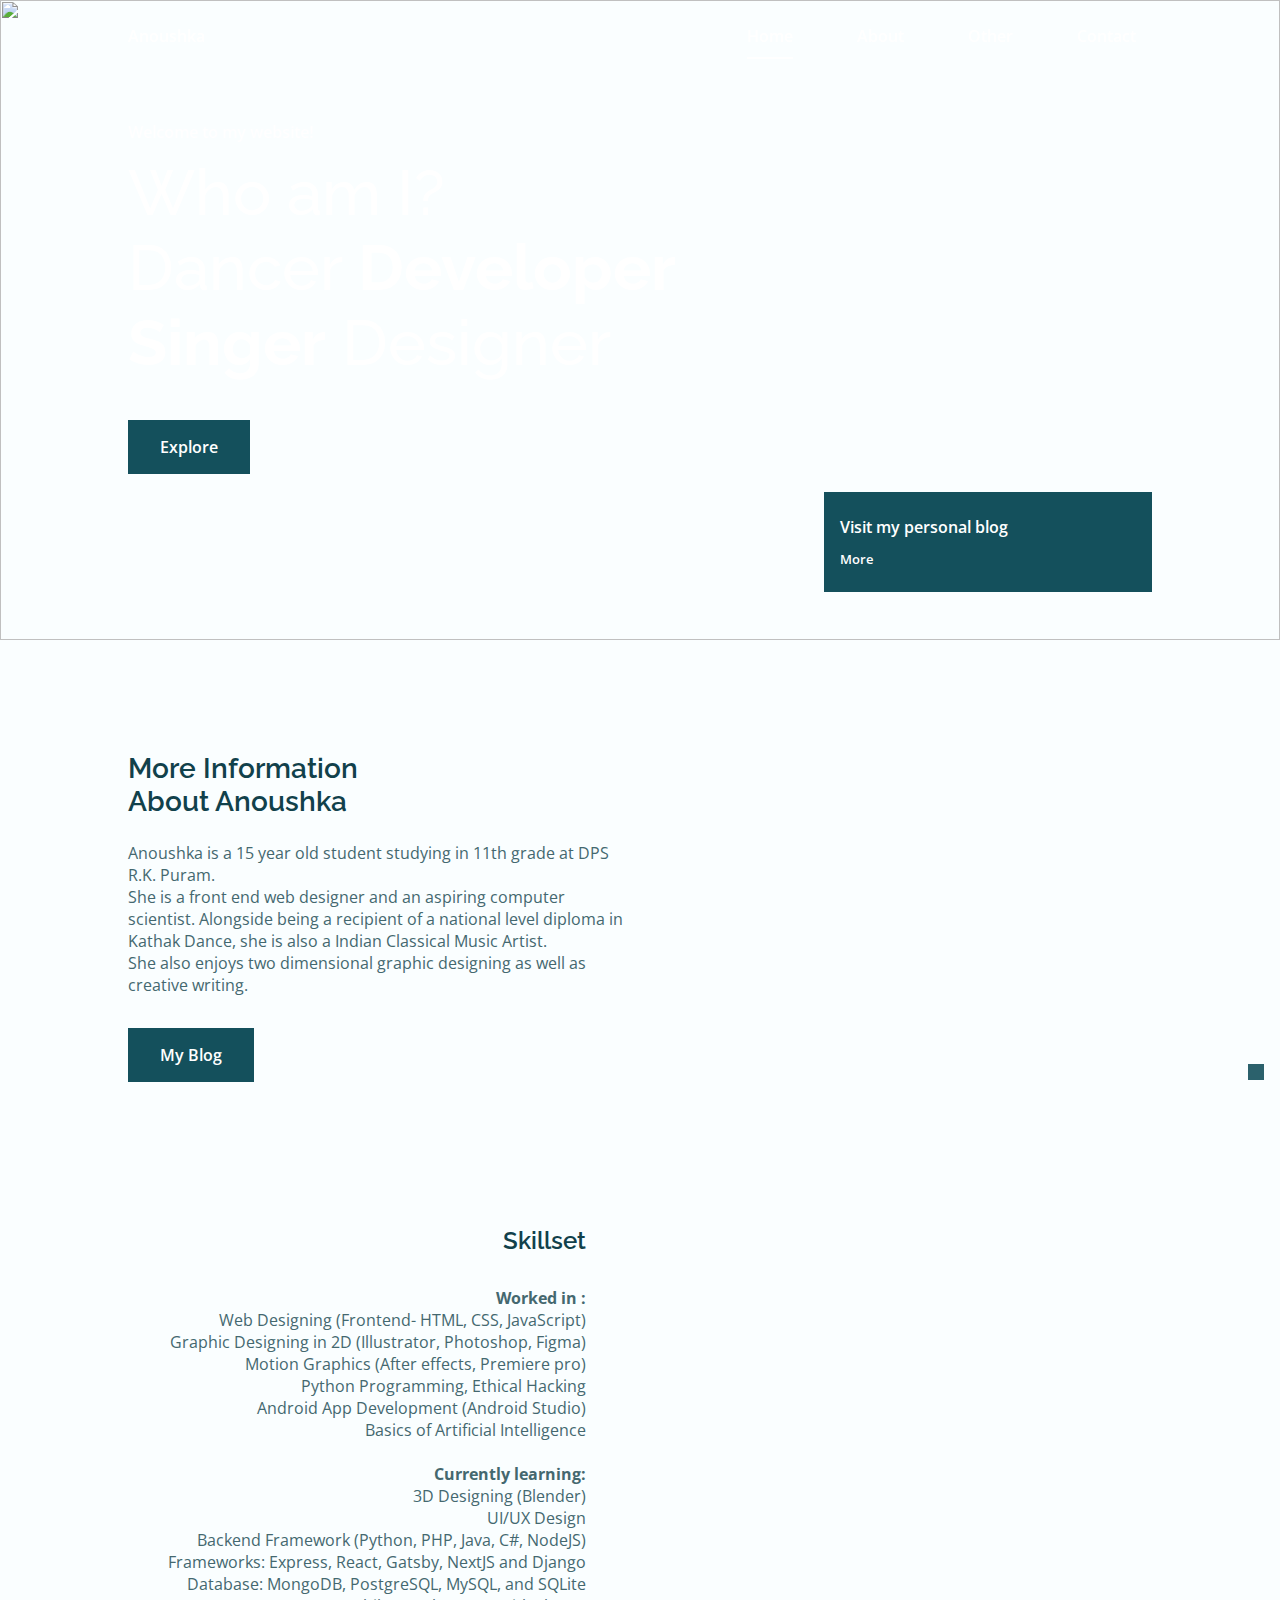
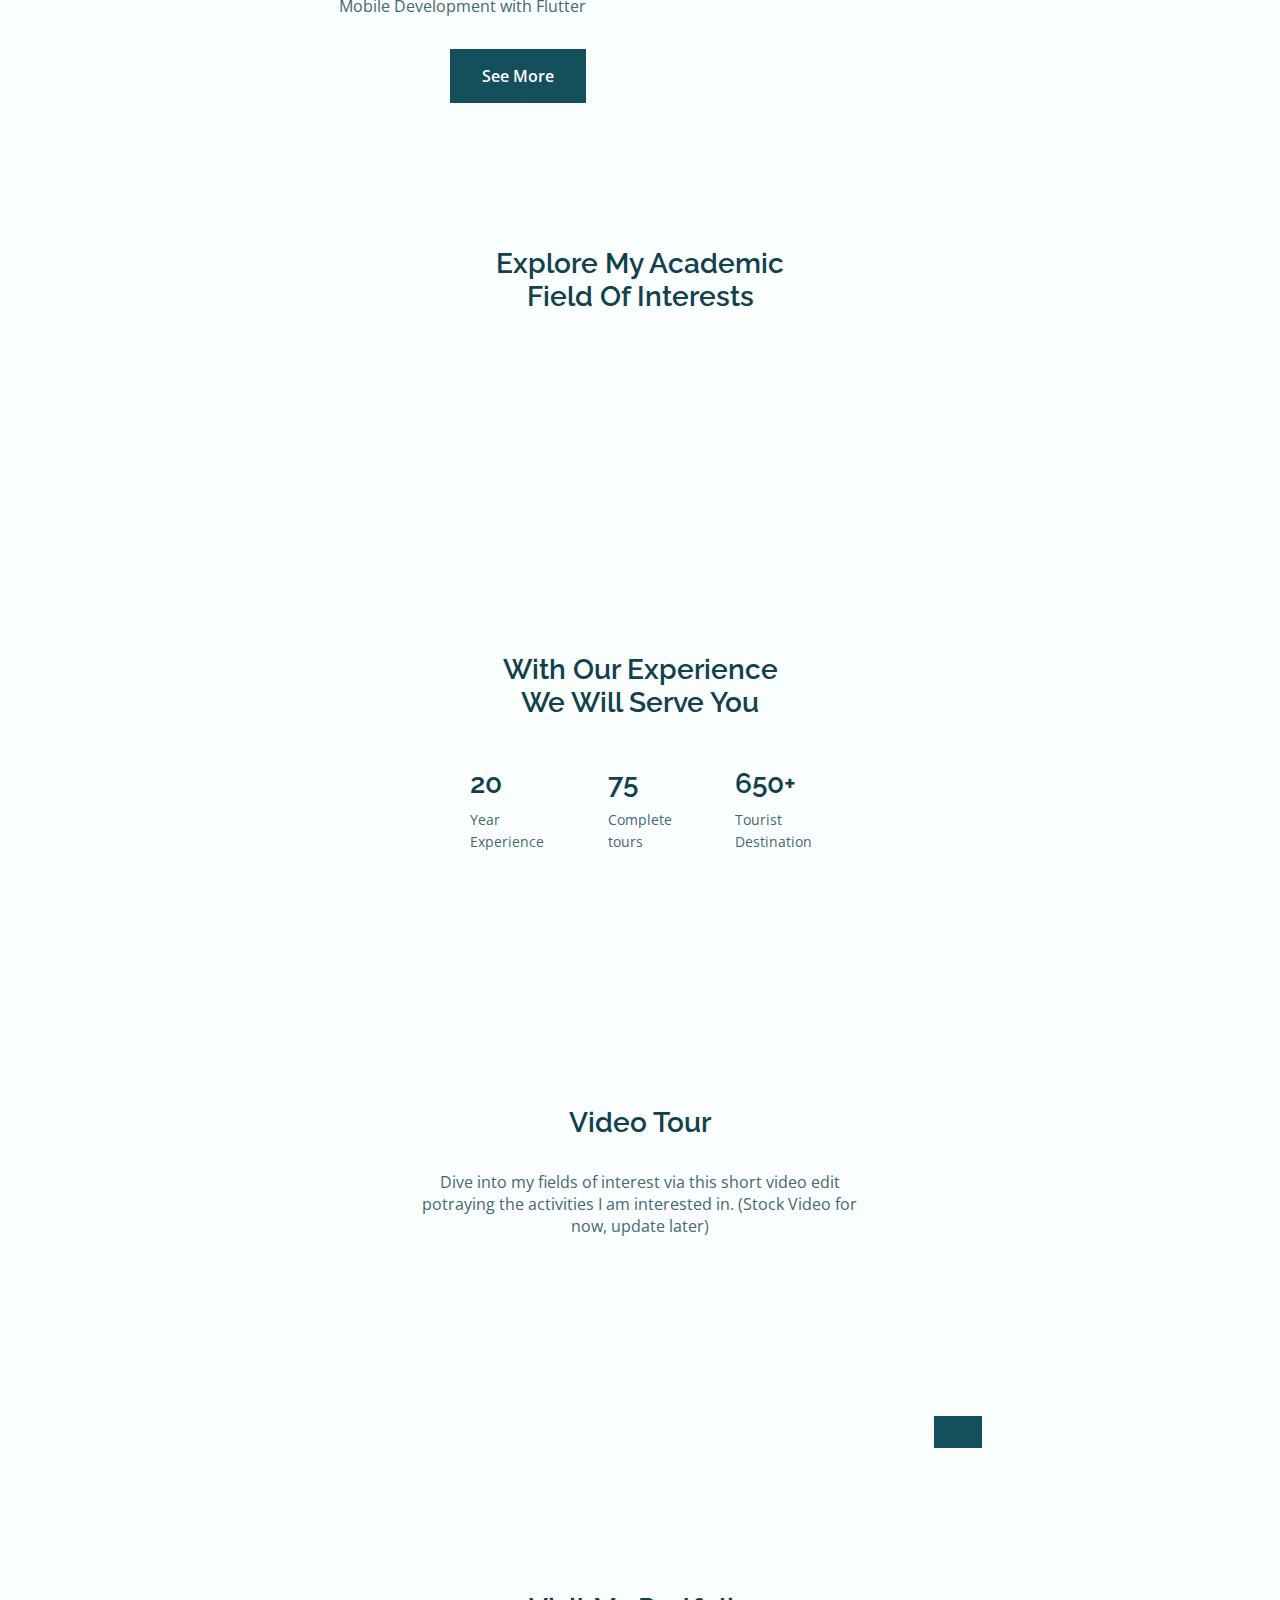
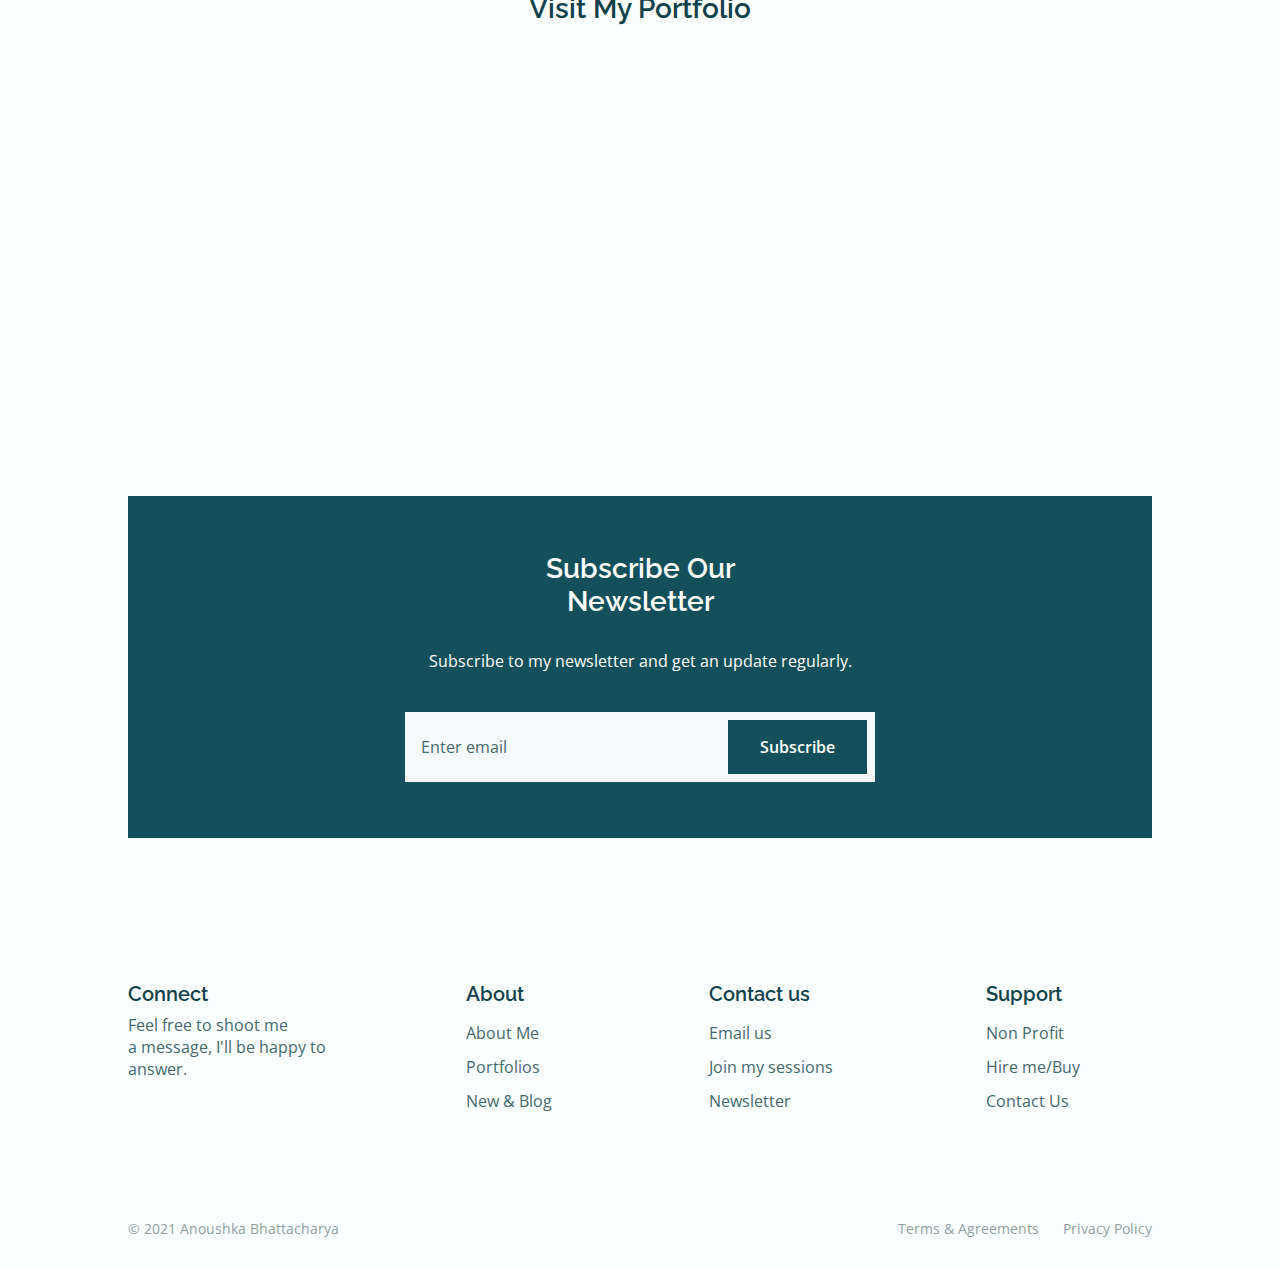
==== index.html @ b7c6ec85 "Update index.html" ====
<!DOCTYPE html>
    <html lang="en">
    <head>
        <meta charset="UTF-8">
        <meta name="viewport" content="width=device-width, initial-scale=1.0">
        <meta name="description" content="Anoushka Bhattacharya is a 15 year old student and an aspiring computer engineer.
                                          She is also a front-end web designer and a learning full stack developer.">
        <link rel="shortcut icon" href="assets/img/favicon.png" type="image/png">

        <!--=============== REMIXICONS ===============-->
        <link href="https://cdn.jsdelivr.net/npm/remixicon@2.5.0/fonts/remixicon.css" rel="stylesheet">
        
        <!--=============== SWIPER CSS ===============-->
        <link rel="stylesheet" href="assets/css/swiper-bundle.min.css">

        <!--=============== CSS ===============-->
        <link rel="stylesheet" href="assets/css/styles.css">

        <title>Anoushka Bhattacharya</title>
    </head>
    <body>
        <header class="header" id="header">
            <nav class="nav container">
                <a href="#" class="nav__logo">Anoushka</a>

                <div class="nav__menu" id="nav-menu">
                    <ul class="nav__list">
                        <li class="nav__item">
                            <a href="#home" class="nav__link active-link">Home</a>
                        </li>
                        <li class="nav__item">
                            <a href="#about" class="nav__link">About</a>
                        </li>
                        <li class="nav__item">
                            <a href="#discover" class="nav__link">Other</a>
                        </li>
                        <li class="nav__item">
                            <a href="#place" class="nav__link">Contact</a>
                        </li>
                    </ul>

                    <div class="nav__dark">
                        <!-- Theme change button -->
                        <span class="change-theme-name">Dark mode</span>
                        <i class="ri-moon-line change-theme" id="theme-button"></i>
                    </div>

                    <i class="ri-close-line nav__close" id="nav-close"></i>
                </div>

                <div class="nav__toggle" id="nav-toggle">
                    <i class="ri-function-line"></i>
                </div>
            </nav>
        </header>

        <main class="main">
            <!--==================== HOME ====================-->
            <section class="home" id="home">
                <img src="assets/img/home1.jpg" alt="" class="home__img">

                <div class="home__container container grid">
                    <div class="home__data">
                        <span class="home__data-subtitle">Welcome to my website!</span>
                        <h1 class="home__data-title">Who am I?<br> Dancer <b>Developer<br> Singer</b> Designer</h1>
                        <a href="#" class="button">Explore</a>

                    </div>

                    <div class="home__social">
                        <a href="https://lu.ma/anoushka" target="_blank" class="home__social-link">
                            <i class="ri-article-line"></i>
                        </a>
                        <a href="https://www.instagram.com/anouushhkaa/" target="_blank" class="home__social-link">
                            <i class="ri-instagram-line"></i>
                        </a>
                        <a href="https://twitter.com/anoushka_bh/" target="_blank" class="home__social-link">
                            <i class="ri-twitter-line"></i>
                        </a>
                         <a href="https://lu.ma/anoushkabh" target="_blank" class="home__social-link">
                            <i class="ri-hand-coin-line"></i>
                        </a>
                    </div>

                    <div class="home__info">
                        <div>
                            <span class="home__info-title">Visit my personal blog</span>
                            <a href="" class="button button--flex button--link home__info-button">
                                More <i class="ri-arrow-right-line"></i>
                            </a>
                        </div>

                        <div class="home__info-overlay">
                            <img src="assets/img/home2.jpg" alt="" class="home__info-img">
                        </div>
                    </div>
                </div>
            </section>

            <!--==================== ABOUT ====================-->
            <section class="about section" id="about">
                <div class="about__container container grid">
                    <div class="about__data">
                            <h2 class="section__title about__title">More Information <br> About Anoushka </h2>
                        <p class="about__description">Anoushka is a 15 year old student studying in 11th grade at DPS R.K. Puram. <br>
                          She is a front end web designer and an aspiring computer scientist. Alongside being a recipient of a national level
                            diploma in Kathak Dance, she is also a Indian Classical Music Artist. <br>
                            She also enjoys two dimensional graphic designing 
                            as well as creative writing.
                        </p>
                        <a href="#" class="button">My Blog</a>
                    </div>

                    <div class="about__img">
                        <div class="about__img-overlay">
                            <img src="assets/img/about1.jpg" alt="" class="about__img-one">
                        </div>

                        <div class="about__img-overlay">
                            <img src="assets/img/about2.jpg" alt="" class="about__img-two">
                        </div>
                    </div>
                </div>
            </section>
            
                                         <!-- SKILLSET -->
                   <section class="about2 section" id="about2">
                <div class="about2__container container grid">
                     <div class="about2__img">
                        <div class="about2__img-overlay">
                            <img src="assets/img/about1.jpg" alt="" class="about__img-one">
                        </div>

                        <div class="about2__img-overlay">
                            <img src="assets/img/about2.jpg" alt="" class="about__img-two">
                        </div>
                    </div>
                    <div class="about2__data">
                            <h2 class=" about2__title" text-align="right">Skillset</h2>
                        <p class="about2__description"><b> Worked in : <br> </b>
                            Web Designing (Frontend- HTML, CSS, JavaScript) <br>
                            Graphic Designing in 2D (Illustrator, Photoshop, Figma)<br>
                            Motion Graphics (After effects, Premiere pro)<br>
                            Python Programming, Ethical Hacking <br> 
                            Android App Development (Android Studio) <br>
                            Basics of Artificial Intelligence<br><br>
                            
                            <b> Currently learning: <br> </b>
                            3D Designing (Blender) <br>
                            UI/UX Design <br>
                            Backend Framework (Python, PHP, Java, C#, NodeJS) <br>
                            Frameworks: Express, React, Gatsby, NextJS and Django <br>
                            Database: MongoDB, PostgreSQL, MySQL, and SQLite <br>
                            Mobile Development with Flutter
                        </p>
                        <a href="https://lu.ma/anoushka" class="button">See More</a>
                    </div>
                 
                </div> 
            </section>
            
            <!--==================== DISCOVER ====================-->
            <section class="discover section" id="discover">
                <h2 class="section__title">Explore my academic <br> field of interests</h2>
                
                <div class="discover__container container swiper-container">
                    <div class="swiper-wrapper">
                        <!--==================== DISCOVER 1 ====================-->
                        <div class="discover__card swiper-slide">
                            <img src="assets/img/discover1.jpg" alt="" class="discover__img">
                            <div class="discover__data">
                                <h2 class="discover__title">Mathematics</h2>
                                <span class="discover__description"></span>
                            </div>
                        </div>

                        <!--==================== DISCOVER 2 ====================-->
                        <div class="discover__card swiper-slide">
                            <img src="assets/img/discover2.jpg" alt="" class="discover__img">
                            <div class="discover__data">
                                <h2 class="discover__title">Physics</h2>
                                <span class="discover__description"></span>
                            </div>
                        </div>

                        <!--==================== DISCOVER 3 ====================-->
                        <div class="discover__card swiper-slide">
                            <img src="assets/img/discover3.jpg" alt="" class="discover__img">
                            <div class="discover__data">
                                <h2 class="discover__title">Chemistry</h2>
                                <span class="discover__description"></span>
                            </div>
                        </div>

                        <!--==================== DISCOVER 4 ====================-->
                        <div class="discover__card swiper-slide">
                            <img src="assets/img/discover4.jpg" alt="" class="discover__img">
                            <div class="discover__data">
                                <h2 class="discover__title">Artificial Intelligence</h2>
                                <span class="discover__description"></span>
                            </div>
                        </div>
                   <!--==================== DISCOVER 5 ====================-->
                        <div class="discover__card swiper-slide">
                            <img src="assets/img/discover4.jpg" alt="" class="discover__img">
                            <div class="discover__data">
                                <h2 class="discover__title">Engineering</h2>
                                <span class="discover__description"></span>
                            </div>
                </div>
                <!--==================== DISCOVER 6 ====================-->
                        <div class="discover__card swiper-slide">
                            <img src="assets/img/discover4.jpg" alt="" class="discover__img">
                            <div class="discover__data">
                                <h2 class="discover__title">Full Stack Development</h2>
                                <span class="discover__description"></span>
                            </div>
                        </div>
                    </div>
                </div>
            </section>

            <!--==================== EXPERIENCE ====================-->
            <section class="experience section">
                <h2 class="section__title">With Our Experience <br> We Will Serve You</h2>

                <div class="experience__container container grid">
                    <div class="experience__content grid">
                        <div class="experience__data">
                            <h2 class="experience__number">20</h2>
                            <span class="experience__description">Year <br> Experience</span>
                        </div>

                        <div class="experience__data">
                            <h2 class="experience__number">75</h2>
                            <span class="experience__description">Complete <br> tours</span>
                        </div>

                        <div class="experience__data">
                            <h2 class="experience__number">650+</h2>
                            <span class="experience__description">Tourist <br> Destination</span>
                        </div>
                    </div>

                    <div class="experience__img grid">
                        <div class="experience__overlay">
                            <img src="assets/img/experience1.jpg" alt="" class="experience__img-one">
                        </div>
                        
                        <div class="experience__overlay">
                            <img src="assets/img/experience2.jpg" alt="" class="experience__img-two">
                        </div>
                    </div>
                </div>
            </section>

            <!--==================== VIDEO ====================-->
            <section class="video section">
                <h2 class="section__title">Video Tour</h2>

                <div class="video__container container">
                    <p class="video__description">Dive into my fields of interest via this short video edit potraying the activities I am 
                        interested in. (Stock Video for now, update later)
                    </p>

                    <div class="video__content">
                        <video id="video-file">
                            <source src="assets/video/coding-video.mp4" type="video/mp4">
                        </video>

                        <button class="button button--flex video__button" id="video-button">
                            <i class="ri-play-line video__button-icon" id="video-icon"></i>
                        </button>
                    </div>
                </div>
            </section>

            <!--==================== PLACES ====================-->
            <section class="place section" id="place">
                <h2 class="section__title">Visit my Portfolio</h2>

                <div class="place__container container grid">
                    <!--==================== PLACES CARD 1 ====================-->
                    <div class="place__card">
                        <img src="assets/img/place1.jpg" alt="" class="place__img">
                        
                        <div class="place__content">
                            <span class="place__rating">
                                <i class="ri-star-line place__rating-icon"></i>
                                <span class="place__rating-number">n/a</span>
                            </span>

                            <div class="place__data">
                                <h3 class="place__title">Web Design</h3>
                                <span class="place__subtitle">Full Stack</span>
                                <span class="place__price">Portfolio</span>
                            </div>
                        </div>

                        <button class="button button--flex place__button">
                            <i class="ri-arrow-right-line"></i>
                        </button>
                    </div>

                    <!--==================== PLACES CARD 2 ====================-->
                    <div class="place__card">
                        <img src="assets/img/place2.jpg" alt="" class="place__img">
                        
                        <div class="place__content">
                            <span class="place__rating">
                                <i class="ri-star-line place__rating-icon"></i>
                                <span class="place__rating-number">n/a</span>
                            </span>

                            <div class="place__data">
                                <h3 class="place__title">Graphic Design</h3>
                                <span class="place__subtitle">2 Dimension</span>
                                <span class="place__price">Portfolio</span>
                            </div>
                        </div>

                        <button class="button button--flex place__button">
                            <i class="ri-arrow-right-line"></i>
                        </button>
                    </div>

                    <!--==================== PLACES CARD 3 ====================-->
                    <div class="place__card">
                        <img src="assets/img/place3.jpg" alt="" class="place__img">
                        
                        <div class="place__content">
                            <span class="place__rating">
                                <i class="ri-star-line place__rating-icon"></i>
                                <span class="place__rating-number">n/a</span>
                            </span>

                            <div class="place__data">
                                <h3 class="place__title">3D Design</h3>
                                <span class="place__subtitle">Using Blender</span>
                                <span class="place__price">Portfolio</span>
                            </div>
                        </div>

                        <button class="button button--flex place__button">
                            <i class="ri-arrow-right-line"></i>
                        </button>
                    </div>

<!--                     ==================== PLACES CARD 5 ====================
                         <div class="place__card">
                       <img src="assets/img/place4.jpg" alt="" class="place__img">
                        
                        <div class="place__content">
                            <span class="place__rating">
                                <i class="ri-star-line place__rating-icon"></i>
                                <span class="place__rating-number">4,8</span>
                            </span>

                            <div class="place__data">
                                <h3 class="place__title">Whitehaven</h3>
                                <span class="place__subtitle">Australia</span>
                                <span class="place__price">$2499</span>
                            </div>
                        </div>

                        <button class="button button--flex place__button">
                            <i class="ri-arrow-right-line"></i>
                        </button>
                    </div>
 
                    <!--==================== PLACES CARD 5 ====================
                      <div class="place__card">
                        <img src="assets/img/place5.jpg" alt="" class="place__img">
                        
                        <div class="place__content">
                            <span class="place__rating">
                                <i class="ri-star-line place__rating-icon"></i>
                                <span class="place__rating-number">4,8</span>
                            </span>

                            <div class="place__data">
                                <h3 class="place__title">Hvar</h3>
                                <span class="place__subtitle">Croacia</span>
                                <span class="place__price">$1999</span>
                            </div>
                        </div>

                        <button class="button button--flex place__button">
                            <i class="ri-arrow-right-line"></i>
                        </button>
                    </div> -->
                </div>
            </section> 

            <!--==================== SUBSCRIBE ====================-->
            <section class="subscribe section" id="subscribe">
                <div class="subscribe__bg">
                    <div class="subscribe__container container">
                        <h2 class="section__title subscribe__title">Subscribe Our <br> Newsletter</h2>
                        <p class="subscribe__description">Subscribe to my newsletter and get an 
                            update regularly.
                        </p>
    
                        <form action="" class="subscribe__form">
                            <input type="text" placeholder="Enter email" class="subscribe__input">
    
                            <button class="button">
                                Subscribe
                            </button>
                        </form>
                    </div>
                </div>
            </section>
            
            <!--==================== SPONSORS 
            <section class="sponsor section">
                <div class="sponsor__container container grid">
                    <div class="sponsor__content">
                        <img src="assets/img/spotify-icon.png" alt="" class="sponsor__img">
                    </div>
                    <div class="sponsor__content">
                        <img src="assets/img/sponsors2.png" alt="" class="sponsor__img">
                    </div>
                    <div class="sponsor__content">
                        <img src="assets/img/sponsors3.png" alt="" class="sponsor__img">
                    </div>
                    <div class="sponsor__content">
                        <img src="assets/img/sponsors4.png" alt="" class="sponsor__img">
                    </div>
                    <div class="sponsor__content">
                        <img src="assets/img/sponsors5.png" alt="" class="sponsor__img">
                    </div>
                </div>
            </section>
        </main> ====================-->

        <!--==================== FOOTER ====================-->
        <footer class="footer section">
            <div class="footer__container container grid">
                <div class="footer__content grid">
                    <div class="footer__data">
                        <h3 class="footer__title">Connect</h3>
                        <p class="footer__description">Feel free to shoot me <br> a message, 
                            I'll be happy to answer.
                        </p>
                        <div>
                            <a href="https://lu.ma/anoushka" target="_blank" class="footer__social">
                                <i class="ri-link-m"></i>
                            </a>
                            <a href="https://twitter.com/anoushka_bh" target="_blank" class="footer__social">
                                <i class="ri-twitter-line"></i>
                            </a>
                            <a href="https://www.instagram.com/anouushhkaa/" target="_blank" class="footer__social">
                                <i class="ri-instagram-line"></i>
                            </a>
                            <a href="https://www.youtube.com/" target="_blank" class="footer__social">
                                <i class="ri-youtube-line"></i>
                            </a>
                            <a href="https://lu.ma/anoushkabh" target="_blank" class="footer__social">
                             <i class="ri-hand-coin-line"></i>
                            </a>
                        </div>
                    </div>
    
                    <div class="footer__data">
                        <h3 class="footer__subtitle">About</h3>
                        <ul>
                            <li class="footer__item">
                                <a href="#about" class="footer__link">About Me</a>
                            </li>
                            <li class="footer__item">
                                <a href="#place" class="footer__link">Portfolios</a>
                            </li>
                            <li class="footer__item">
                                <a href="#" class="footer__link">New & Blog</a>
                            </li>
                        </ul>
                    </div>
    
                    <div class="footer__data">
                        <h3 class="footer__subtitle">Contact us</h3>
                        <ul>
                            <li class="footer__item">
                                <a href="mailto:anoushka.bhattacharyaaa@gmail.com" class="footer__link">Email us</a>
                            </li>
                            <li class="footer__item">
                                <a href="https://lu.ma/anoushka" class="footer__link">Join my sessions</a>
                            </li>
                            <li class="footer__item">
                                <a href="#subscribe" class="footer__link">Newsletter</a>
                            </li>
                        </ul>
                    </div>
    
                    <div class="footer__data">
                        <h3 class="footer__subtitle">Support</h3>
                        <ul>
                            <li class="footer__item">
                                <a href="" class="footer__link">Non Profit</a>
                            </li>
                            <li class="footer__item">
                                <a href="https://lu.ma/anoushkabh" class="footer__link">Hire me/Buy</a>
                            </li>
                            <li class="footer__item">
                                <a href="" class="footer__link">Contact Us</a>
                            </li>
                        </ul>
                    </div>
                </div>

                <div class="footer__rights">
                    <p class="footer__copy">&#169; 2021 Anoushka Bhattacharya</p>
                    <div class="footer__terms">
                        <a href="#" class="footer__terms-link">Terms & Agreements</a>
                        <a href="#" class="footer__terms-link">Privacy Policy</a>
                    </div>
                </div>
            </div>
        </footer>

         <!--========== SCROLL UP ==========-->
        <a href="#" class="scrollup" id="scroll-up">
            <i class="ri-arrow-up-line scrollup__icon"></i>
        </a>

        <!--=============== SCROLL REVEAL===============-->
        <script src="assets/js/scrollreveal.min.js"></script>
        
        <!--=============== SWIPER JS ===============-->
        <script src="assets/js/swiper-bundle.min.js"></script>

        <!--=============== MAIN JS ===============-->
        <script src="assets/js/main.js"></script>
    </body>
</html>
---- assets/css/styles.css ----
/*=============== GOOGLE FONTS ===============*/
@import url("https://fonts.googleapis.com/css2?family=Open+Sans:wght@400;600&family=Raleway:wght@500;600;700&display=swap");

/*=============== VARIABLES CSS ===============*/
:root {
  --header-height: 3rem;

  /*========== Colors ==========*/
  /* Change favorite color to match images */
  /*Green dark 190 - Green 171 - Grren Blue 200*/
  --hue-color: 190;

  /* HSL color mode */
  --first-color: hsl(var(--hue-color), 64%, 22%);
  --first-color-second: hsl(var(--hue-color), 64%, 22%);
  --first-color-alt: hsl(var(--hue-color), 64%, 15%);
  --title-color: hsl(var(--hue-color), 64%, 18%);
  --text-color: hsl(var(--hue-color), 24%, 35%);
  --text-color-light: hsl(var(--hue-color), 8%, 60%);
  --input-color: hsl(var(--hue-color), 24%, 97%);
  --body-color: hsl(var(--hue-color), 100%, 99%);
  --white-color: #FFF;
  --scroll-bar-color: hsl(var(--hue-color), 12%, 90%);
  --scroll-thumb-color: hsl(var(--hue-color), 12%, 75%);

  /*========== Font and typography ==========*/
  --body-font: 'Open Sans', sans-serif;
  --title-font: 'Raleway', sans-serif;
  --biggest-font-size: 2.5rem;
  --h1-font-size: 1.5rem;
  --h2-font-size: 1.25rem;
  --h3-font-size: 1rem;
  --normal-font-size: .938rem;
  --small-font-size: .813rem;
  --smaller-font-size: .75rem;

  /*========== Font weight ==========*/
  --font-medium: 500;
  --font-semi-bold: 600;

  /*========== Margenes Bottom ==========*/
  --mb-0-25: .25rem;
  --mb-0-5: .5rem;
  --mb-0-75: .75rem;
  --mb-1: 1rem;
  --mb-1-25: 1.25rem;
  --mb-1-5: 1.5rem;
  --mb-2: 2rem;
  --mb-2-5: 2.5rem;

  /*========== z index ==========*/
  --z-tooltip: 10;
  --z-fixed: 100;

  /*========== Hover overlay ==========*/
  --img-transition: .3s;
  --img-hidden: hidden;
  --img-scale: scale(1.1);
}

@media screen and (min-width: 968px) {
  :root {
    --biggest-font-size: 4rem;
    --h1-font-size: 2.25rem;
    --h2-font-size: 1.75rem;
    --h3-font-size: 1.25rem;
    --normal-font-size: 1rem;
    --small-font-size: .875rem;
    --smaller-font-size: .813rem;
  }
}

/*========== Variables Dark theme ==========*/
body.dark-theme {
  --first-color-second: hsl(var(--hue-color), 54%, 12%);
  --title-color: hsl(var(--hue-color), 24%, 95%);
  --text-color: hsl(var(--hue-color), 8%, 75%);
  --input-color: hsl(var(--hue-color), 29%, 16%);
  --body-color: hsl(var(--hue-color), 29%, 12%);
  --scroll-bar-color: hsl(var(--hue-color), 12%, 48%);
  --scroll-thumb-color: hsl(var(--hue-color), 12%, 36%);
}

/*========== Button Dark/Light ==========*/
.nav__dark {
  display: flex;
  align-items: center;
  column-gap: 2rem;
  position: absolute;
  left: 3rem;
  bottom: 4rem;
}

.change-theme, .change-theme-name {
  color: var(--text-color);
}

.change-theme {
  cursor: pointer;
  font-size: 1rem;
}

.change-theme-name {
  font-size: var(--small-font-size);
}

/*=============== BASE ===============*/
* {
  box-sizing: border-box;
  padding: 0;
  margin: 0;
}

html {
  scroll-behavior: smooth;
}

body {
  margin: var(--header-height) 0 0 0;
  font-family: var(--body-font);
  font-size: var(--normal-font-size);
  background-color: var(--body-color);
  color: var(--text-color);
}

h1, h2, h3 {
  color: var(--title-color);
  font-weight: var(--font-semi-bold);
  font-family: var(--title-font);
}

ul {
  list-style: none;
}

a {
  text-decoration: none;
}

img,
video {
  max-width: 100%;
  height: auto;
}

button,
input {
  border: none;
  font-family: var(--body-font);
  font-size: var(--normal-font-size);
}

button {
  cursor: pointer;
}

input {
  outline: none;
}

.main {
  overflow-x: hidden;
}

/*=============== REUSABLE CSS CLASSES ===============*/
.section {
  padding: 4.5rem 0 2.5rem;
}

.section__title {
  font-size: var(--h2-font-size);
  color: var(--title-color);
    text-align: center;
  text-transform: capitalize;
  margin-bottom: var(--mb-2);
}

.container {
  max-width: 968px;
  margin-left: var(--mb-1);
  margin-right: var(--mb-1);
}

.grid {
  display: grid;
  gap: 1.5rem;
}

/*=============== HEADER ===============*/
.header {
  width: 100%;
  position: fixed;
  top: 0;
  left: 0;
  z-index: var(--z-fixed);
  background-color: transparent;
}

/*=============== NAV ===============*/
.nav {
  height: var(--header-height);
  display: flex;
  justify-content: space-between;
  align-items: center;
}

.nav__logo, .nav__toggle {
  color: var(--white-color);
}

.nav__logo {
  font-weight: var(--font-semi-bold);
}

.nav__toggle {
  font-size: 1.2rem;
  cursor: pointer;
}

.nav__menu {
  position: relative;
}

@media screen and (max-width: 767px) {
  .nav__menu {
    position: fixed;
    background-color: var(--body-color);
    top: 0;
    right: -100%;
    width: 70%;
    height: 100%;
    box-shadow: -1px 0 4px rgba(14, 55, 63, 0.15);
    padding: 3rem;
    transition: .4s;
  }
}

.nav__list {
  display: flex;
  flex-direction: column;
  row-gap: 2.5rem;
}

.nav__link {
  color: var(--text-color-light);
  font-weight: var(--font-semi-bold);
  text-transform: uppercase;
}

.nav__link:hover {
  color: var(--text-color);
}

.nav__close {
  position: absolute;
  top: .75rem;
  right: 1rem;
  font-size: 1.5rem;
  color: var(--title-color);
  cursor: pointer;
}

/* show menu */
.show-menu {
  right: 0;
}

/* Change background header */
.scroll-header {
  background-color: var(--body-color);
  box-shadow: 0 0 4px rgba(14, 55, 63, 0.15);
}

.scroll-header .nav__logo,
.scroll-header .nav__toggle {
  color: var(--title-color);
}

/* Active link */
.active-link {
  position: relative;
  color: var(--title-color);
}

.active-link::before {
  content: '';
  position: absolute;
  background-color: var(--title-color);
  width: 100%;
  height: 2px;
  bottom: -.75rem;
  left: 0;
}

/*=============== HOME ===============*/
.home__img {
  position: absolute;
  top: 0;
  left: 0;
  width: 100%;
  height: 100vh;
  object-fit: cover;
  object-position: 83%;
}

.home__container {
  position: relative;
  height: calc(100vh - var(--header-height));
  align-content: center;
  row-gap: 3rem;
}

.home__data-subtitle, 
.home__data-title, 
.home__social-link, 
.home__info {
  color: var(--white-color);
}

.home__data-subtitle {
  display: block;
  font-weight: var(--font-semi-bold);
  margin-bottom: var(--mb-0-75);
}

.home__data-title {
  font-size: var(--biggest-font-size);
  font-weight: var(--font-medium);
  margin-bottom: var(--mb-2-5);
}

.home__social {
  display: flex;
  flex-direction: column;
  row-gap: 1.5rem;
}

.home__social-link {
  font-size: 1.2rem;
  width: max-content;
}

.home__info {
  background-color: var(--first-color);
  display: flex;
  padding: 1.5rem 1rem;
  align-items: center;
  column-gap: .5rem;
  position: absolute;
  right: 0;
  bottom: 1rem;
  width: 228px;
}

.home__info-title {
  display: block;
  font-size: var(--small-font-size);
  font-weight: var(--font-semi-bold);
  margin-bottom: var(--mb-0-75);
}

.home__info-button {
  font-size: var(--smaller-font-size);
}

.home__info-overlay {
  overflow: var(--img-hidden);
}

.home__info-img {
  width: 145px;
  transition: var(--img-transition);
}

.home__info-img:hover {
  transform: var(--img-scale);
}

/*=============== BUTTONS ===============*/
.button {
  display: inline-block;
  background-color: var(--first-color);
  color: var(--white-color);
  padding: 1rem 2rem;
  font-weight: var(--font-semi-bold);
  transition: .3s;
}

.button:hover {
  background-color: var(--first-color-alt);
}

.button--flex {
  display: flex;
  align-items: center;
  column-gap: .25rem;
}

.button--link {
  background: none;
  padding: 0;
}

.button--link:hover {
  background: none;
}

/*=============== ABOUT ===============*/
.about__data {
  text-align: center;
}

.about__container {
  row-gap: 2.5rem;
}

.about__description {
  margin-bottom: var(--mb-2);
}

.about__img {
  display: flex;
  column-gap: 1rem;
  align-items: center;
  justify-content: center;
}

.about__img-overlay {
  overflow: var(--img-hidden);
}

.about__img-one {
  width: 130px;
}

.about__img-two {
  width: 180px;
}

.about__img-one, 
.about__img-two {
  transition: var(--img-transition);
}

.about__img-one:hover, 
.about__img-two:hover {
  transform: var(--img-scale);
}

/*=============== about2 ===============*/

.about2__title{
 align-content: right;
margin-bottom: var(--mb-2);}

/* .section__title about2__title{
  font-size: var(--h2-font-size);
  color: var(--title-color);
  text-align: center;
  text-transform: capitalize;
  margin-bottom: var(--mb-2);
} */

.about2__data {
text-align: right;}

.about2__container {
 row-gap: 2rem;
 display: flex;
}

.about2__description {
 margin-bottom: var(--mb-2);
}

.about2__img {
 display: flex;
 column-gap: 1rem;
 align-items: left;
 justify-content: left;
}

.about2__img-overlay {
 overflow: var(--img-hidden);
}

.about2__img-one {
 width: 130px;
}

.about2__img-two {
 width: 180px;
}

.about2__img-one,
.about2__img-two {
 transition: var(--img-transition);
}
.about2__img-one:hover,
.about2__img-two:hover {
transform: var(--img-scale);
}

/*=============== DISCOVER ===============*/
.discover__card {
  position: relative;
  width: 200px;
  overflow: var(--img-hidden);
}

.discover__data {
  position: absolute;
  bottom: 1.5rem;
  left: 1rem;
}

.discover__title, 
.discover__description {
  color: var(--white-color);
}

.discover__title {
  font-size: var(--h3-font-size);
  margin-bottom: var(--mb-0-25);
}

.discover__description {
  display: block;
  font-size: var(--smaller-font-size);
}

.discover__img {
  transition: var(--img-transition);
}

.discover__img:hover {
  transform: var(--img-scale);
}

.swiper-container-3d .swiper-slide-shadow-left,
.swiper-container-3d .swiper-slide-shadow-right {
  background-image: none;
}

/*=============== EXPERIENCE ===============*/
.experience__container {
  row-gap: 2.5rem;
  justify-content: center;
  justify-items: center;
}

.experience__content {
  grid-template-columns: repeat(3, 1fr);
  column-gap: 1rem;
  justify-items: center;
  padding: 0 2rem;
}

.experience__number {
  font-size: var(--h2-font-size);
  font-weight: var(--font-semi-bold);
  margin-bottom: var(--mb-0-5);
}

.experience__description {
  font-size: var(--small-font-size);
}

.experience__img {
  position: relative;
  padding-bottom: 2rem;
}

.experience__img-one, 
.experience__img-two {
  transition: var(--img-transition);
}

.experience__img-one:hover, 
.experience__img-two:hover {
  transform: var(--img-scale);
}

.experience__overlay {
  overflow: var(--img-hidden);
}

.experience__overlay:nth-child(1) {
  width: 263px;
  margin-right: 2rem;
}

.experience__overlay:nth-child(2) {
  width: 120px;
  position: absolute;
  top: 2rem;
  right: 0;
}

/*=============== VIDEO ===============*/
.video__container {
  padding-bottom: 1rem;
}

.video__description {
  text-align: center;
  margin-bottom: var(--mb-2-5);
}

.video__content {
  position: relative;
}

.video__button {
  position: absolute;
  right: 1rem;
  bottom: -1rem;
  padding: 1rem 1.5rem;
}

.video__button-icon {
  font-size: 1.2rem;
}

/*=============== PLACES ===============*/
.place__card, .place__img {
  height: 230px;
}

.place__container {
  grid-template-columns: repeat(2, max-content);
  justify-content: center;
}

.place__card {
  position: relative;
  overflow: var(--img-hidden);
}

.place__card:hover .place__img {
  transform: var(--img-scale);
}

.place__img {
  transition: var(--img-transition);
}

.place__content, .place__title {
  color: var(--white-color);
}

.place__content {
  position: absolute;
  top: 0;
  left: 0;
  width: 100%;
  height: 100%;
  display: flex;
  flex-direction: column;
  justify-content: space-between;
  padding: .75rem .75rem 1rem;
}

.place__rating {
  align-self: flex-end;
  display: flex;
  align-items: center;
}

.place__rating-icon {
  font-size: .75rem;
  margin-right: var(--mb-0-25);
}

.place__rating-number {
  font-size: var(--small-font-size);
}

.place__subtitle, .place__price {
  display: block;
}

.place__title {
  font-size: var(--h3-font-size);
  margin-bottom: var(--mb-0-25);
}

.place__subtitle {
  font-size: var(--smaller-font-size);
  margin-bottom: var(--mb-1-25);
}

.place__button {
  position: absolute;
  right: 0;
  bottom: 0;
  padding: .75rem 1rem;
}

/*=============== SUBSCRIBE ===============*/
.subscribe__bg {
  background-color: var(--first-color-second);
  padding: 2.5rem 0;
}

.subscribe__title, 
.subscribe__description {
  color: var(--white-color);
}

.subscribe__description {
  text-align: center;
  margin-bottom: var(--mb-2-5);
}

.subscribe__form {
  background-color: var(--input-color);
  padding: .5rem;
  display: flex;
  justify-content: space-between;
}

.subscribe__input {
  width: 70%;
  padding-right: .5rem;
  background-color: var(--input-color);
  color: var(--text-color);
}

.subscribe__input::placeholder {
  color: var(--text-color);
}

/*=============== SPONSORS ===============*/
.sponsor__container {
  grid-template-columns: repeat(auto-fit, minmax(110px, 1fr));
  justify-items: center;
  row-gap: 3.5rem;
}

.sponsor__content:hover .sponsor__img {
  filter: invert(0.5);
}

.sponsor__img {
  width: 90px;
  filter: invert(0.7);
  transition: var(--img-transition);
}

/*=============== FOOTER ===============*/
.footer__container {
  row-gap: 5rem;
}

.footer__content {
  grid-template-columns: repeat(auto-fit, minmax(220px, 1fr));
  row-gap: 2rem;
}

.footer__title, 
.footer__subtitle {
  font-size: var(--h3-font-size);
}

.footer__title {
  margin-bottom: var(--mb-0-5);
}

.footer__description {
  margin-bottom: var(--mb-2);
}

.footer__social {
  font-size: 1.25rem;
  color: var(--title-color);
  margin-right: var(--mb-1-25);
}

.footer__subtitle {
  margin-bottom: var(--mb-1);
}

.footer__item {
  margin-bottom: var(--mb-0-75);
}

.footer__link {
  color: var(--text-color);
}

.footer__link:hover {
  color: var(--title-color);
}

.footer__rights {
  display: flex;
  flex-direction: column;
  row-gap: 1.5rem;
  text-align: center;
}

.footer__copy, .footer__terms-link {
  font-size: var(--small-font-size);
  color: var(--text-color-light);
}

.footer__terms {
  display: flex;
  column-gap: 1.5rem;
  justify-content: center;
}

.footer__terms-link:hover {
  color: var(--text-color);
}

/*========== SCROLL UP ==========*/
.scrollup {
  position: fixed;
  right: 1rem;
  bottom: -20%;
  background-color: var(--first-color);
  padding: .5rem;
  display: flex;
  opacity: .9;
  z-index: var(--z-tooltip);
  transition: .4s;
}

.scrollup:hover {
  background-color: var(--first-color-alt);
  opacity: 1;
}

.scrollup__icon {
  color: var(--white-color);
  font-size: 1.2rem;
}

/* Show scroll */
.show-scroll {
  bottom: 5rem;
}

/*=============== SCROLL BAR ===============*/
::-webkit-scrollbar {
  width: .60rem;
  background-color: var(--scroll-bar-color);
}

::-webkit-scrollbar-thumb {
  background-color: var(--scroll-thumb-color);
}

::-webkit-scrollbar-thumb:hover {
  background-color: var(--text-color-light);
}

/*=============== MEDIA QUERIES ===============*/
/* For small devices */
@media screen and (max-width: 340px) {
  .place__container {
    grid-template-columns: max-content;
    justify-content: center;
  }
  .experience__content {
    padding: 0;
  }
  .experience__overlay:nth-child(1) {
    width: 190px;
  }
  .experience__overlay:nth-child(2) {
    width: 80px;
  }
  .home__info {
    width: 190px;
    padding: 1rem;
  }
  .experience__img,
  .video__container {
    padding: 0;
  }
}

/* For medium devices */
@media screen and (min-width: 568px) {
  .video__container {
    display: grid;
    grid-template-columns: .6fr;
    justify-content: center;
  }
  .place__container {
    grid-template-columns: repeat(3, max-content);
  }
  .subscribe__form {
    width: 470px;
    margin: 0 auto;
  }
}

@media screen and (min-width: 768px) {
  body {
    margin: 0;
  }
  .nav {
    height: calc(var(--header-height) + 1.5rem);
  }
  .nav__link {
    color: var(--white-color);
    text-transform: initial;
  }
  .nav__link:hover {
    color: var(--white-color);
  }
  .nav__dark {
    position: initial;
  }
  .nav__menu {
    display: flex;
    column-gap: 1rem;
  }
  .nav__list {
    flex-direction: row;
    column-gap: 4rem;
  }
  .nav__toggle, .nav__close {
    display: none;
  }
  .change-theme-name {
    display: none;
  }
  .change-theme {
    color: var(--white-color);
  }
  .active-link::before {
    background-color: var(--white-color);
  }
  .scroll-header .nav__link {
    color: var(--text-color);
  }
  .scroll-header .active-link {
    color: var(--title-color);
  }
  .scroll-header .active-link::before {
    background-color: var(--title-color);
  }
  .scroll-header .change-theme {
    color: var(--text-color);
  }
  .section {
    padding: 7rem 0 2rem;
  }
  .home__container {
    height: 100vh;
    grid-template-rows: 1.8fr .5fr;
  }
  .home__data {
    align-self: flex-end;
  }
  .home__social {
    flex-direction: row;
    align-self: flex-end;
    margin-bottom: 3rem;
    column-gap: 2.5rem;
  }
  .home__info {
    bottom: 3rem;
  }
  .about__container {
    grid-template-columns: repeat(2, 1fr);
    align-items: center;
  }
  .about__data, .about__title {
    text-align: initial;
  }
  .about__title {
    margin-bottom: var(--mb-1-5);
  }
  .about__description {
    margin-bottom: var(--mb-2);
  }
  .discover__container {
    width: 610px;
    margin-left: auto;
    margin-right: auto;
  }
  .discover__container,
  .place__container {
    padding-top: 2rem;
  }
  .experience__overlay:nth-child(1) {
    width: 363px;
    margin-right: 4rem;
  }
  .experience__overlay:nth-child(2) {
    width: 160px;
  }
  .subscribe__bg {
    background: none;
    padding: 0;
  }
  .subscribe__container {
    background-color: var(--first-color-second);
    padding: 3.5rem 0;
  }
  .subscribe__input {
    padding: 0 .5rem;
  }
  .footer__rights {
    flex-direction: row;
    justify-content: space-between;
  }
}

/* For large devices */
@media screen and (min-width: 1024px) {
  .container {
    margin-left: auto;
    margin-right: auto;
  }
  .home__container {
    grid-template-rows: 2fr .5fr;
  }
  .home__info {
    width: 328px;
    grid-template-columns: 1fr 2fr;
    column-gap: 2rem;
  }
  .home__info-title {
    font-size: var(--normal-font-size);
  }
  .home__info-img {
    width: 240px;
  }
  .about__img-one {
    width: 230px;
  }
  .about__img-two {
    width: 290px;
  }
  .discover__card {
    width: 237px;
  }
  .discover__container {
    width: 700px;
  }
  .discover__data {
    left: 1.5rem;
    bottom: 2rem;
  }
  .discover__title {
    font-size: var(--h2-font-size);
  }
  .experience__content {
    margin: var(--mb-1) 0;
    column-gap: 3.5rem;
  }
  .experience__overlay:nth-child(1) {
    width: 463px;
    margin-right: 7rem;
  }
  .experience__overlay:nth-child(2) {
    width: 220px;
    top: 3rem;
  }
  .video__container {
    grid-template-columns: .7fr;
  }
  .video__description {
    padding: 0 8rem;
  }
  .place__container {
    gap: 3rem 2rem;
  }
  .place__card, .place__img {
    height: 263px;
  }
  .footer__content {
    justify-items: center;
  }
}

@media screen and (min-width: 1200px) {
  .container {
    max-width: 1024px;
  }
}

/* For tall screens on mobiles y desktop*/
@media screen and (min-height: 721px) {
  body {
    margin: 0;
  }
  .home__container, .home__img {
    height: 640px;
  }
}
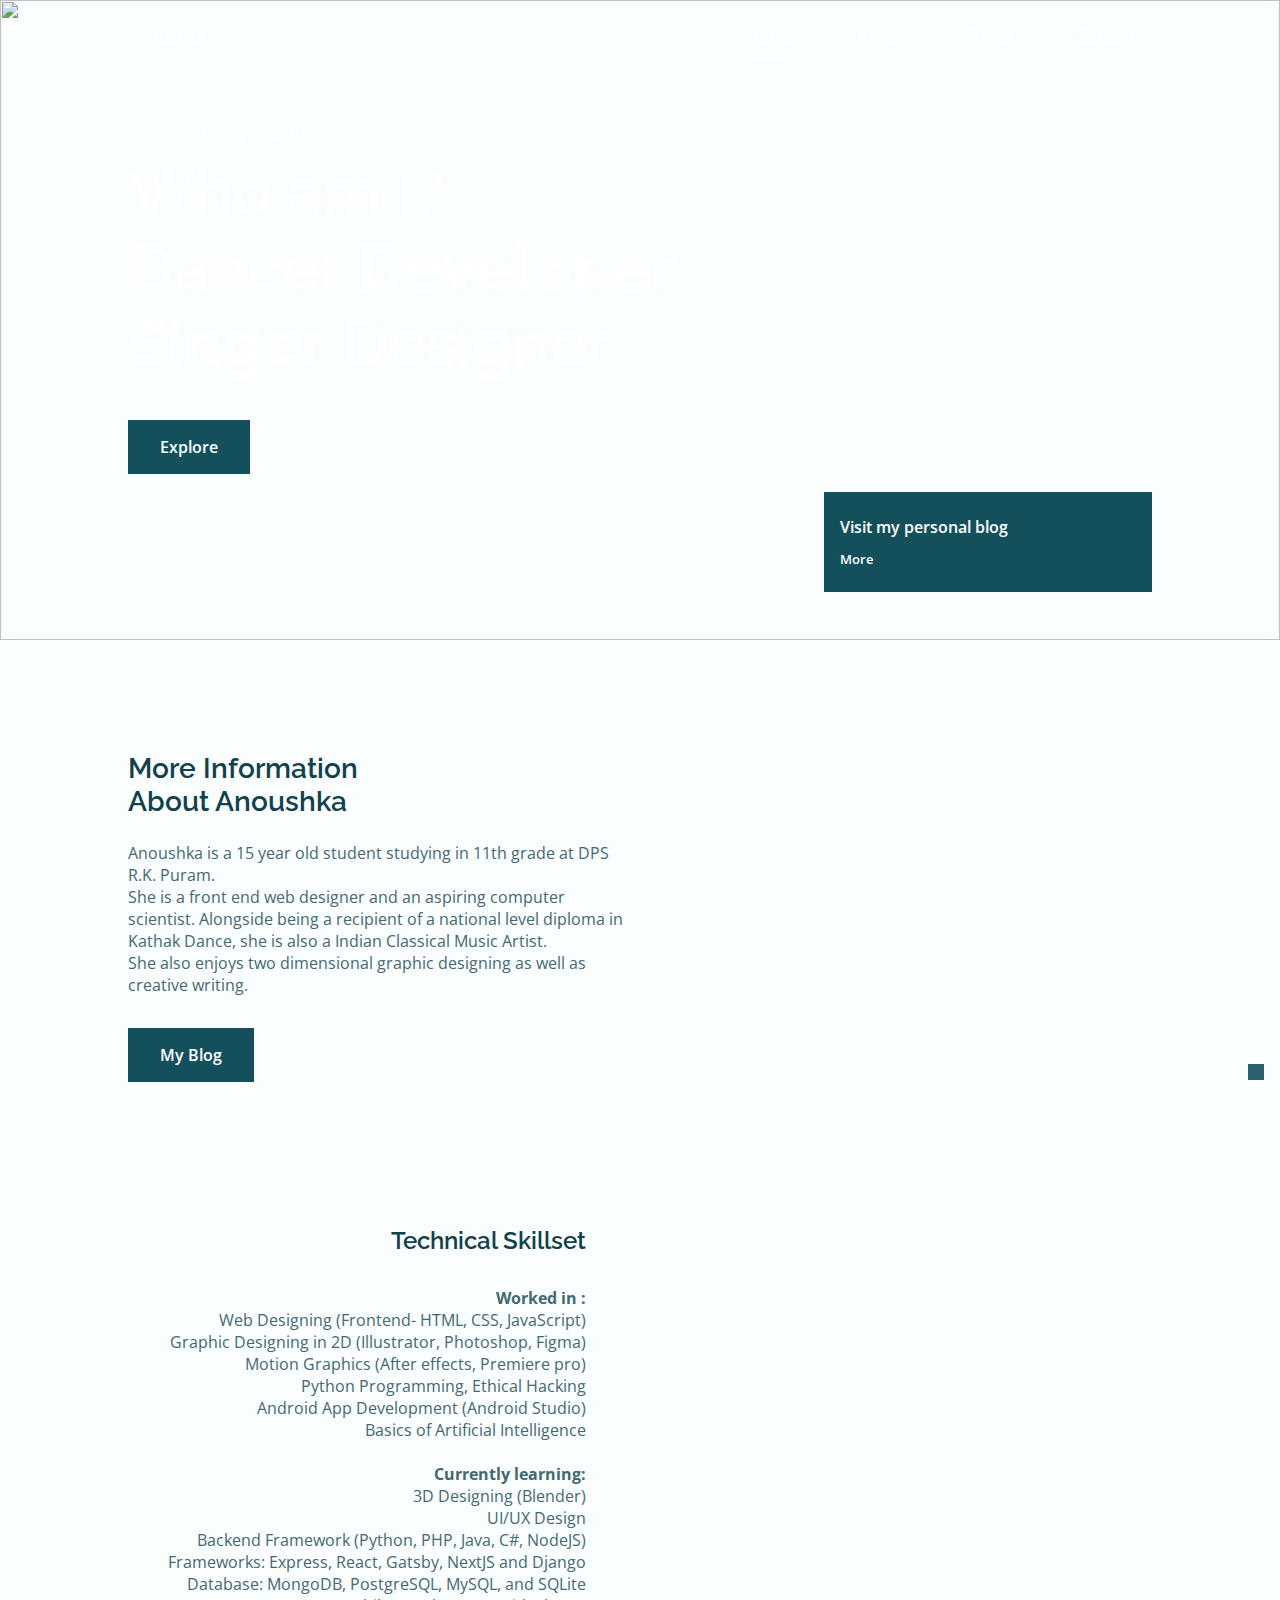
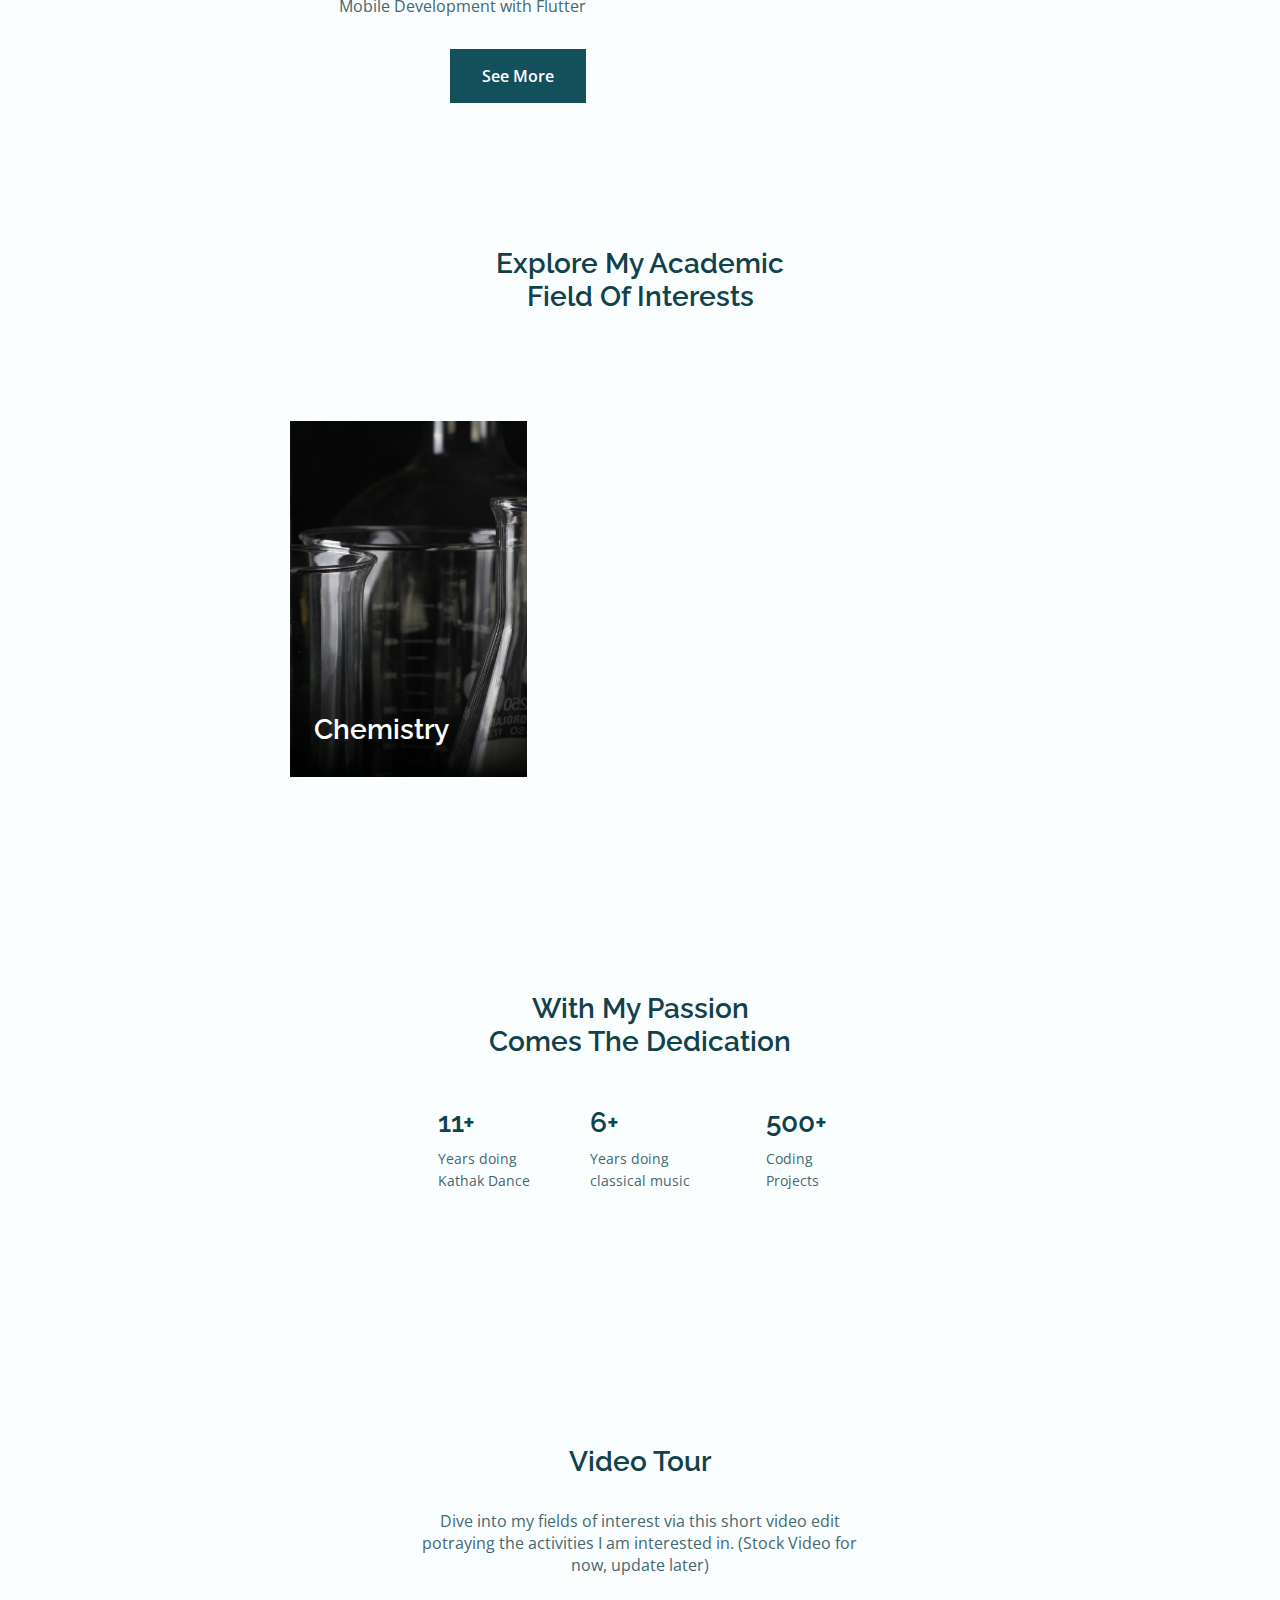
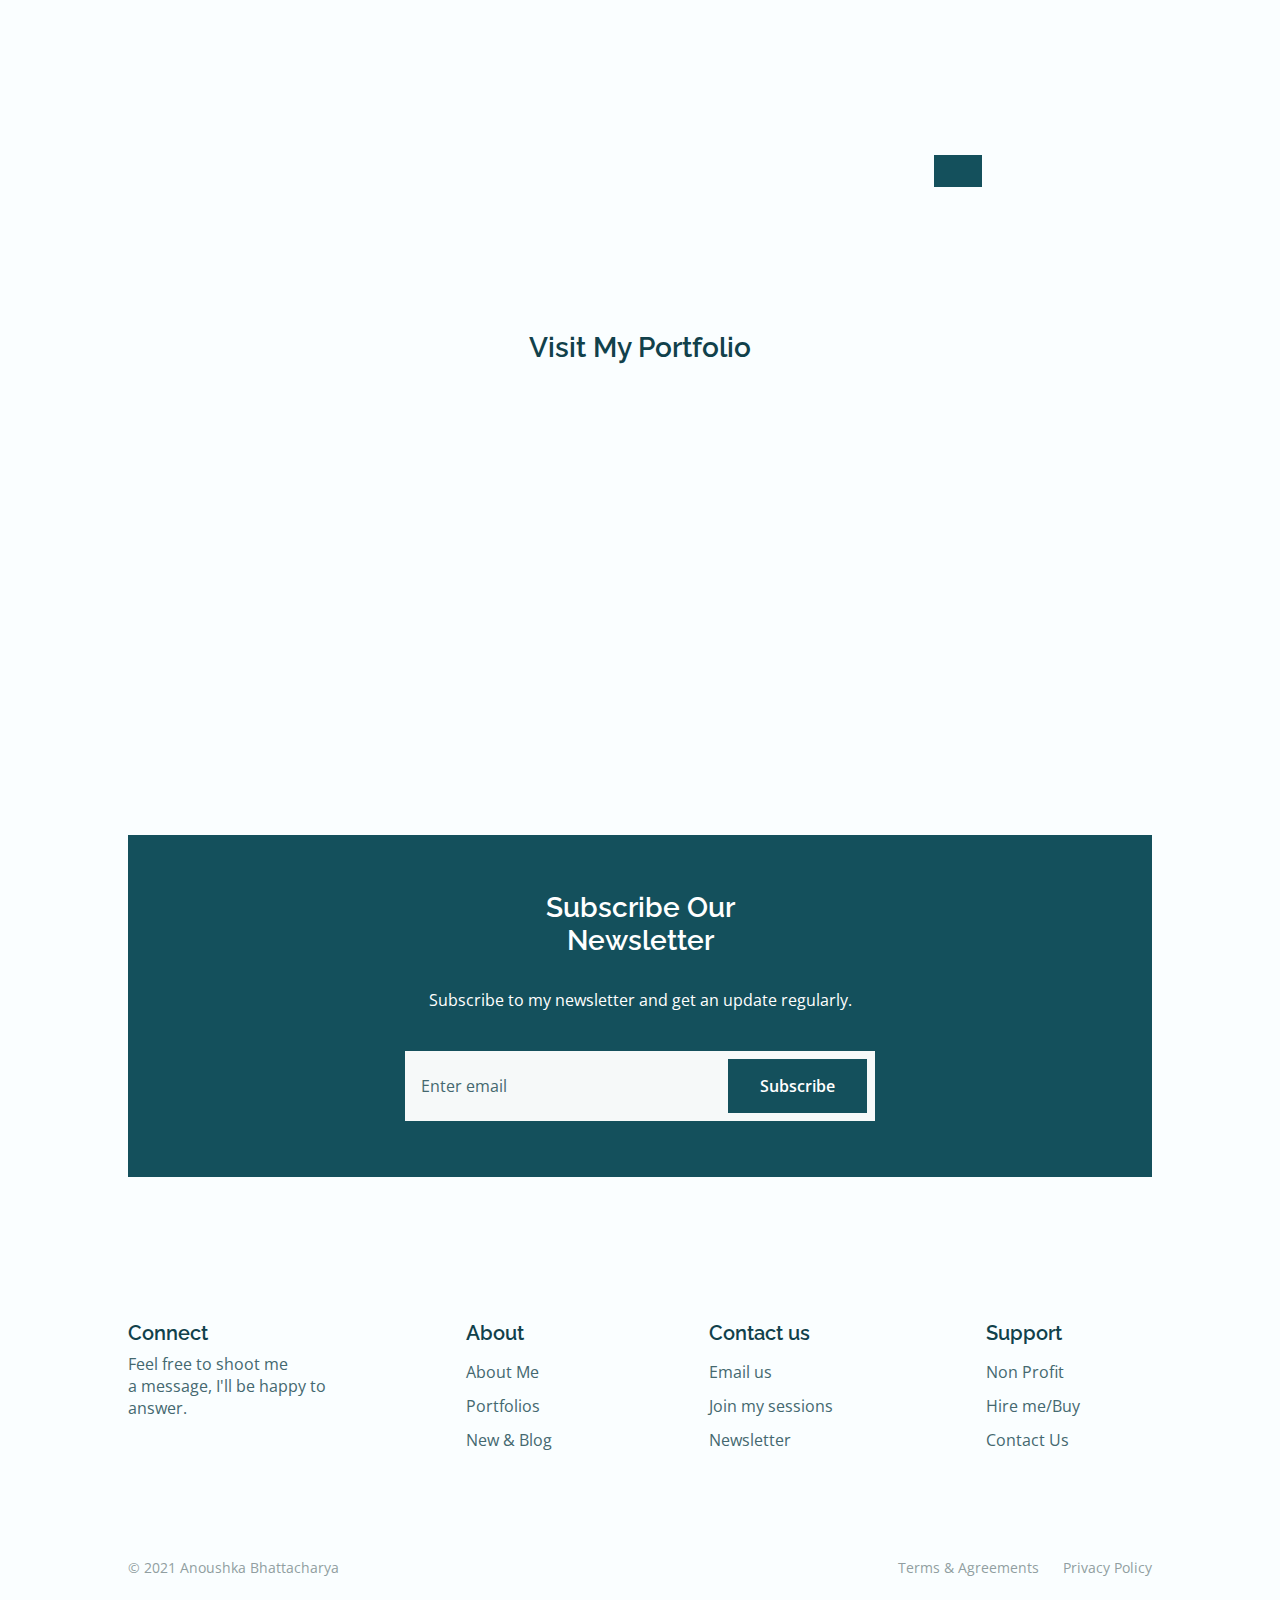
==== commit 973d6f1b: "Update index.html" ====
--- a/index.html
+++ b/index.html
@@ -3,8 +3,10 @@
     <head>
         <meta charset="UTF-8">
         <meta name="viewport" content="width=device-width, initial-scale=1.0">
-        <meta name="description" content="Anoushka Bhattacharya is a 15 year old student and an aspiring computer engineer.
-                                          She is also a front-end web designer and a learning full stack developer.">
+        <meta name="description" content="Anoushka Bhattacharya is a 15 year old student in 11th grade at DPS R.K. Puram <br>
+                                          , a front-end web designer,  a learning full stack developer and an aspiring Computer Scientist.
+                                          She is also a national Kathak Dancer and a Classical Singer with immense passion and dedication in the 
+                                          fields of Computer Science, tech and STEM subjects.">
         <link rel="shortcut icon" href="assets/img/favicon.png" type="image/png">
 
         <!--=============== REMIXICONS ===============-->
@@ -35,7 +37,7 @@
                             <a href="#discover" class="nav__link">Other</a>
                         </li>
                         <li class="nav__item">
-                            <a href="#place" class="nav__link">Contact</a>
+                            <a href="#connect" class="nav__link">Contact</a>
                         </li>
                     </ul>
 
@@ -136,7 +138,7 @@
                         </div>
                     </div>
                     <div class="about2__data">
-                            <h2 class=" about2__title" text-align="right">Skillset</h2>
+                            <h2 class=" about2__title" text-align="right">Technical Skillset</h2>
                         <p class="about2__description"><b> Worked in : <br> </b>
                             Web Designing (Frontend- HTML, CSS, JavaScript) <br>
                             Graphic Designing in 2D (Illustrator, Photoshop, Figma)<br>
@@ -167,7 +169,7 @@
                     <div class="swiper-wrapper">
                         <!--==================== DISCOVER 1 ====================-->
                         <div class="discover__card swiper-slide">
-                            <img src="assets/img/discover1.jpg" alt="" class="discover__img">
+                            <img src="assets/img/math-img3.png" alt="" class="discover__img">
                             <div class="discover__data">
                                 <h2 class="discover__title">Mathematics</h2>
                                 <span class="discover__description"></span>
@@ -176,7 +178,7 @@
 
                         <!--==================== DISCOVER 2 ====================-->
                         <div class="discover__card swiper-slide">
-                            <img src="assets/img/discover2.jpg" alt="" class="discover__img">
+                            <img src="assets/img/physics-img1.png" alt="" class="discover__img">
                             <div class="discover__data">
                                 <h2 class="discover__title">Physics</h2>
                                 <span class="discover__description"></span>
@@ -185,7 +187,7 @@
 
                         <!--==================== DISCOVER 3 ====================-->
                         <div class="discover__card swiper-slide">
-                            <img src="assets/img/discover3.jpg" alt="" class="discover__img">
+                            <img src="assets/img/chemistry-img7.png" alt="" class="discover__img">
                             <div class="discover__data">
                                 <h2 class="discover__title">Chemistry</h2>
                                 <span class="discover__description"></span>
@@ -194,7 +196,7 @@
 
                         <!--==================== DISCOVER 4 ====================-->
                         <div class="discover__card swiper-slide">
-                            <img src="assets/img/discover4.jpg" alt="" class="discover__img">
+                            <img src="assets/img/ai-img2.png" alt="" class="discover__img">
                             <div class="discover__data">
                                 <h2 class="discover__title">Artificial Intelligence</h2>
                                 <span class="discover__description"></span>
@@ -202,7 +204,7 @@
                         </div>
                    <!--==================== DISCOVER 5 ====================-->
                         <div class="discover__card swiper-slide">
-                            <img src="assets/img/discover4.jpg" alt="" class="discover__img">
+                            <img src="assets/img/engineer-img6.png" alt="" class="discover__img">
                             <div class="discover__data">
                                 <h2 class="discover__title">Engineering</h2>
                                 <span class="discover__description"></span>
@@ -210,7 +212,7 @@
                 </div>
                 <!--==================== DISCOVER 6 ====================-->
                         <div class="discover__card swiper-slide">
-                            <img src="assets/img/discover4.jpg" alt="" class="discover__img">
+                            <img src="assets/img/fullstack-img4.png" alt="" class="discover__img">
                             <div class="discover__data">
                                 <h2 class="discover__title">Full Stack Development</h2>
                                 <span class="discover__description"></span>
@@ -222,23 +224,23 @@
 
             <!--==================== EXPERIENCE ====================-->
             <section class="experience section">
-                <h2 class="section__title">With Our Experience <br> We Will Serve You</h2>
+                <h2 class="section__title">With my Passion<br> comes the dedication</h2>
 
                 <div class="experience__container container grid">
                     <div class="experience__content grid">
                         <div class="experience__data">
-                            <h2 class="experience__number">20</h2>
-                            <span class="experience__description">Year <br> Experience</span>
+                            <h2 class="experience__number">11+</h2>
+                            <span class="experience__description">Years doing <br>Kathak Dance</span>
                         </div>
 
                         <div class="experience__data">
-                            <h2 class="experience__number">75</h2>
-                            <span class="experience__description">Complete <br> tours</span>
+                            <h2 class="experience__number">6+</h2>
+                            <span class="experience__description">Years doing<br>classical music</span>
                         </div>
 
                         <div class="experience__data">
-                            <h2 class="experience__number">650+</h2>
-                            <span class="experience__description">Tourist <br> Destination</span>
+                            <h2 class="experience__number">500+</h2>
+                            <span class="experience__description">Coding<br>Projects</span>
                         </div>
                     </div>
 
@@ -282,7 +284,7 @@
                 <div class="place__container container grid">
                     <!--==================== PLACES CARD 1 ====================-->
                     <div class="place__card">
-                        <img src="assets/img/place1.jpg" alt="" class="place__img">
+                        <img src="assets/img/boho-1.png" alt="" class="place__img">
                         
                         <div class="place__content">
                             <span class="place__rating">
@@ -304,7 +306,7 @@
 
                     <!--==================== PLACES CARD 2 ====================-->
                     <div class="place__card">
-                        <img src="assets/img/place2.jpg" alt="" class="place__img">
+                        <img src="assets/img/boho-3.png" alt="" class="place__img">
                         
                         <div class="place__content">
                             <span class="place__rating">
@@ -326,7 +328,7 @@
 
                     <!--==================== PLACES CARD 3 ====================-->
                     <div class="place__card">
-                        <img src="assets/img/place3.jpg" alt="" class="place__img">
+                        <img src="assets/img/boho-2.png" alt="" class="place__img">
                         
                         <div class="place__content">
                             <span class="place__rating">
@@ -435,7 +437,7 @@
         </main> ====================-->
 
         <!--==================== FOOTER ====================-->
-        <footer class="footer section">
+        <footer class="footer section" id="contact">
             <div class="footer__container container grid">
                 <div class="footer__content grid">
                     <div class="footer__data">
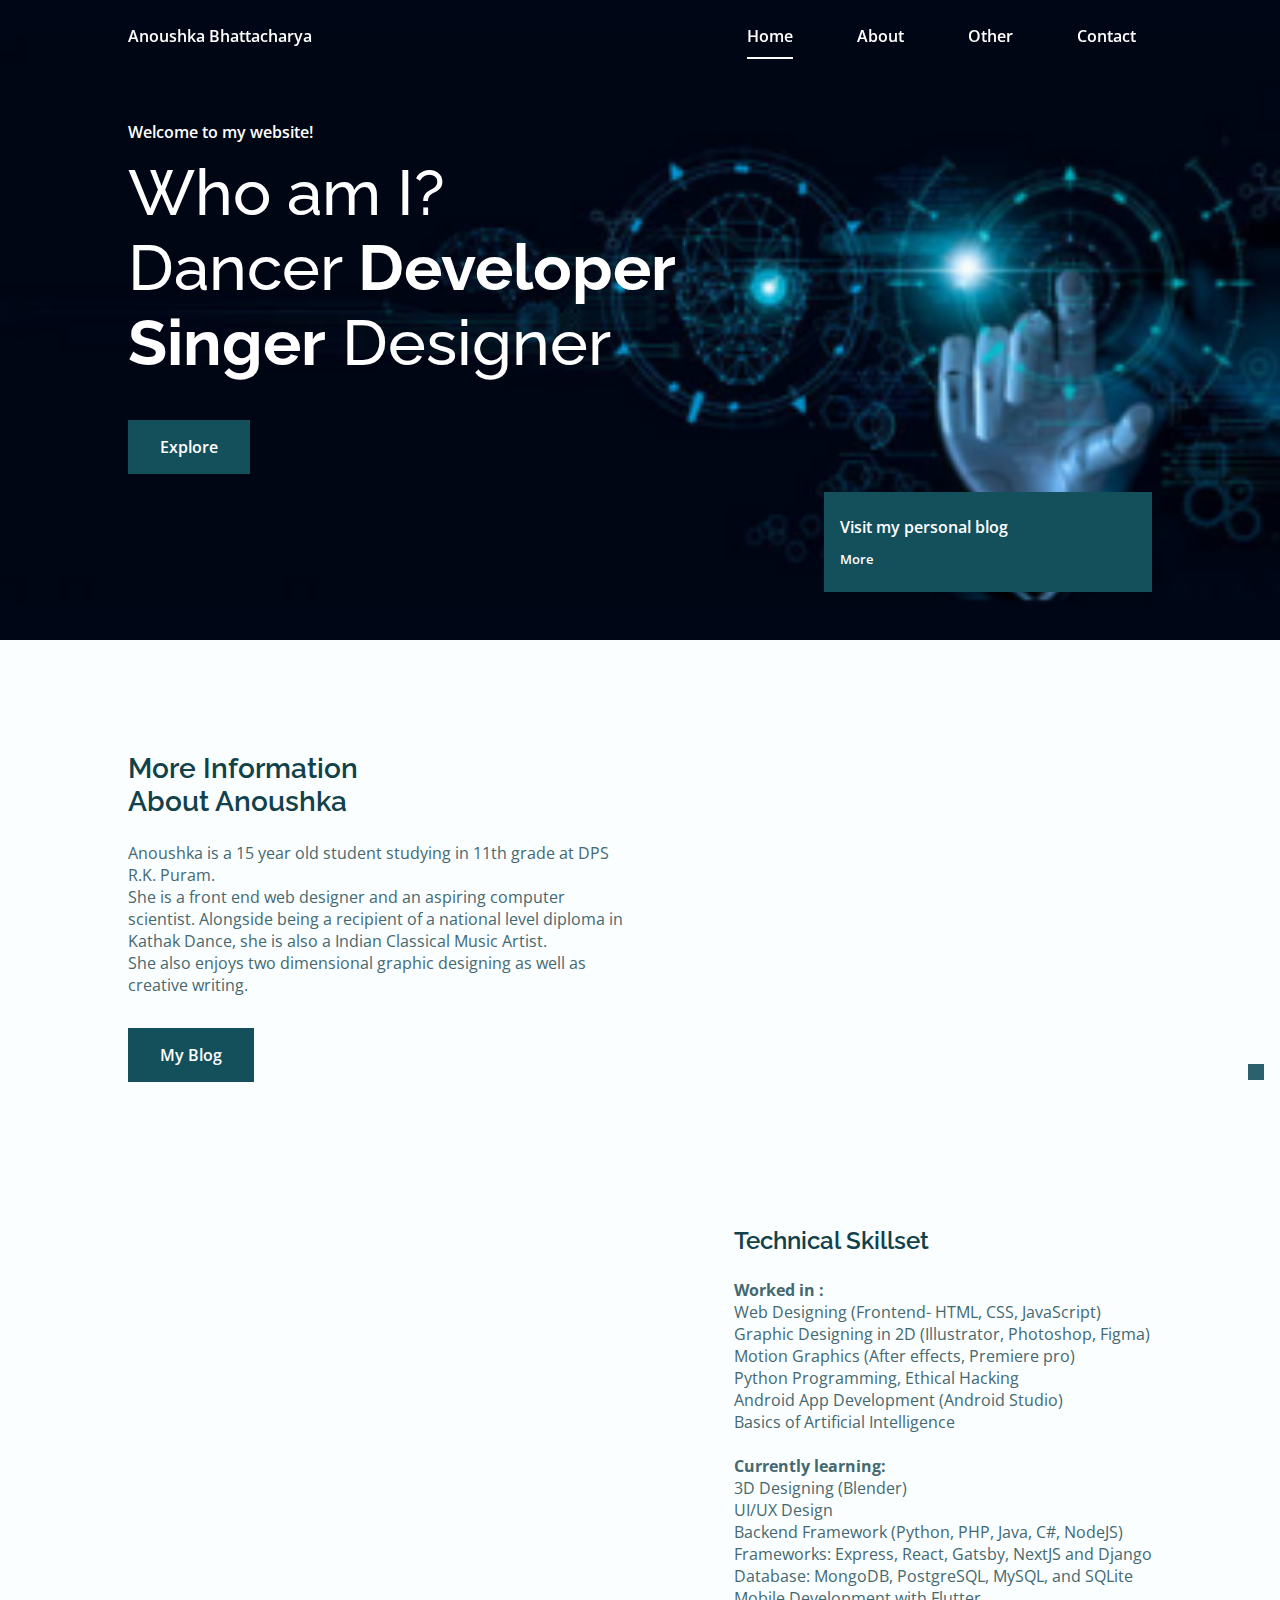
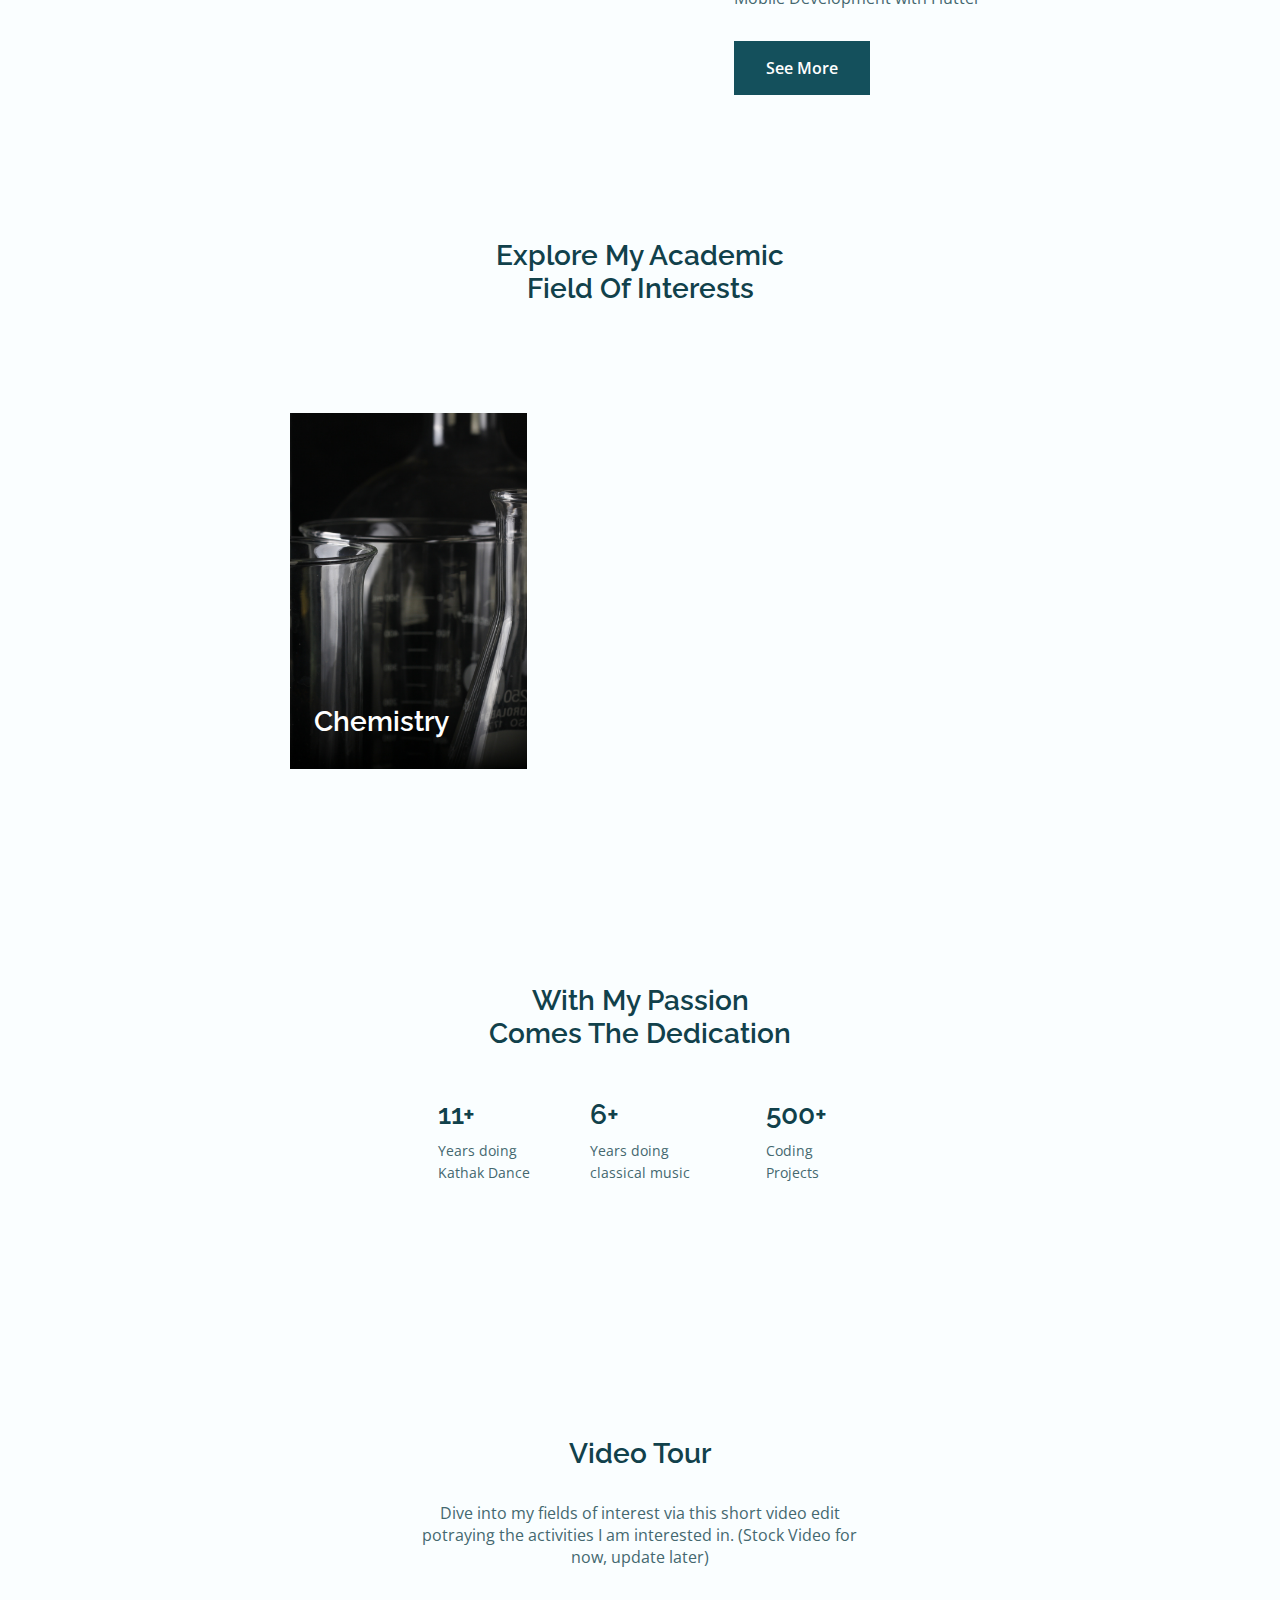
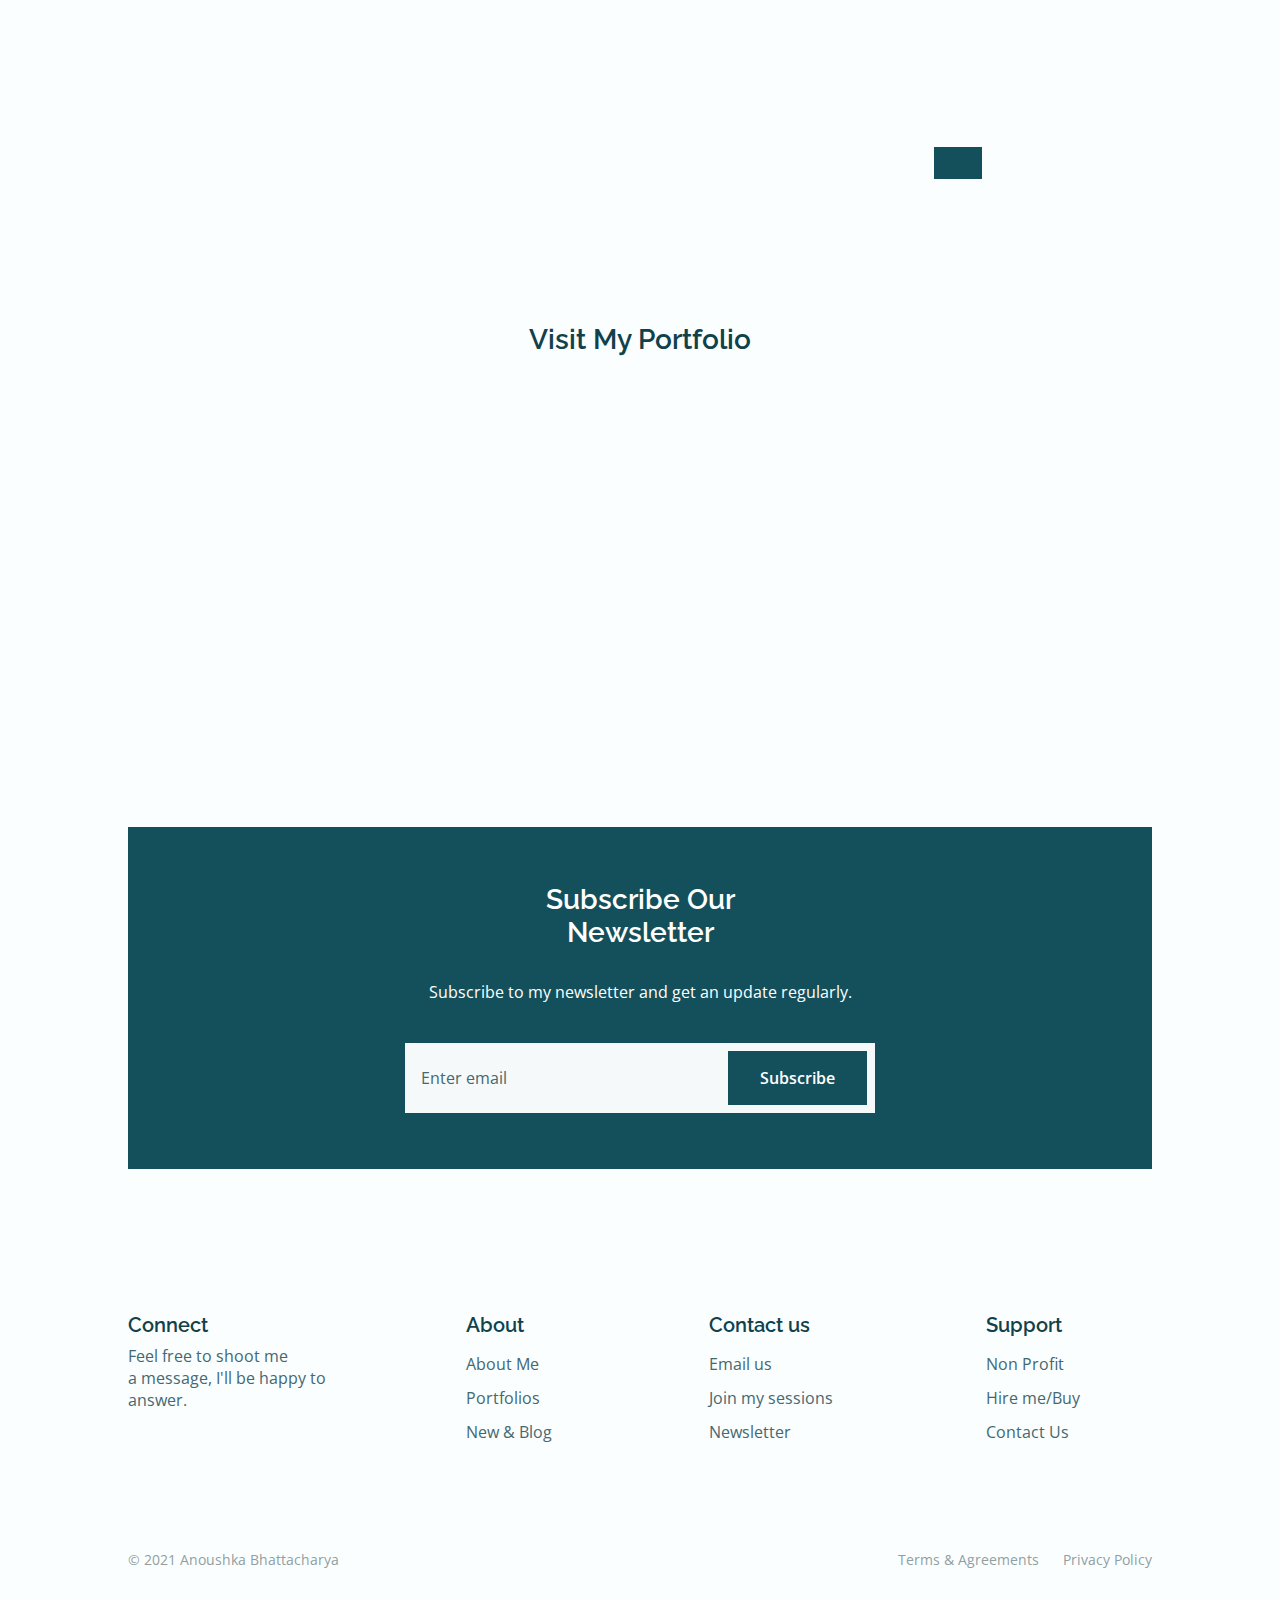
==== commit 87d154f8: "Update index.html" ====
--- a/index.html
+++ b/index.html
@@ -7,7 +7,7 @@
                                           , a front-end web designer,  a learning full stack developer and an aspiring Computer Scientist.
                                           She is also a national Kathak Dancer and a Classical Singer with immense passion and dedication in the 
                                           fields of Computer Science, tech and STEM subjects.">
-        <link rel="shortcut icon" href="assets/img/favicon.png" type="image/png">
+        <link rel="shortcut icon" href="assets/img/al-logo.png" type="image/png">
 
         <!--=============== REMIXICONS ===============-->
         <link href="https://cdn.jsdelivr.net/npm/remixicon@2.5.0/fonts/remixicon.css" rel="stylesheet">
@@ -18,12 +18,12 @@
         <!--=============== CSS ===============-->
         <link rel="stylesheet" href="assets/css/styles.css">
 
-        <title>Anoushka Bhattacharya</title>
+        <title>Anoushka | Home </title>
     </head>
     <body>
         <header class="header" id="header">
             <nav class="nav container">
-                <a href="#" class="nav__logo">Anoushka</a>
+                <a href="#" class="nav__logo">Anoushka Bhattacharya</a>
 
                 <div class="nav__menu" id="nav-menu">
                     <ul class="nav__list">
@@ -37,7 +37,7 @@
                             <a href="#discover" class="nav__link">Other</a>
                         </li>
                         <li class="nav__item">
-                            <a href="#connect" class="nav__link">Contact</a>
+                            <a href="#contact" class="nav__link">Contact</a>
                         </li>
                     </ul>
 
@@ -59,7 +59,7 @@
         <main class="main">
             <!--==================== HOME ====================-->
             <section class="home" id="home">
-                <img src="assets/img/home1.jpg" alt="" class="home__img">
+                <img src="assets/img/home-1.png" alt="" class="home__img">
 
                 <div class="home__container container grid">
                     <div class="home__data">
@@ -93,7 +93,7 @@
                         </div>
 
                         <div class="home__info-overlay">
-                            <img src="assets/img/home2.jpg" alt="" class="home__info-img">
+                            <img src="assets/img/home3.png" alt="" class="home__info-img">
                         </div>
                     </div>
                 </div>
@@ -127,8 +127,11 @@
             
                                          <!-- SKILLSET -->
                    <section class="about2 section" id="about2">
-                <div class="about2__container container grid">
-                     <div class="about2__img">
+                       
+             <div class="about2__container container grid" align-content="right">
+<!--                     <div><img src="assets/img/about1.jpg"></div> -->
+                    
+<!--                      <div class="about2__img">
                         <div class="about2__img-overlay">
                             <img src="assets/img/about1.jpg" alt="" class="about__img-one">
                         </div>
@@ -136,9 +139,10 @@
                         <div class="about2__img-overlay">
                             <img src="assets/img/about2.jpg" alt="" class="about__img-two">
                         </div>
-                    </div>
-                    <div class="about2__data">
-                            <h2 class=" about2__title" text-align="right">Technical Skillset</h2>
+                    </div>  -->
+                    
+                    <div class="about2__data" text-align="right">
+                            <h2 class=" about2__title">Technical Skillset</h2>
                         <p class="about2__description"><b> Worked in : <br> </b>
                             Web Designing (Frontend- HTML, CSS, JavaScript) <br>
                             Graphic Designing in 2D (Illustrator, Photoshop, Figma)<br>
@@ -246,11 +250,11 @@
 
                     <div class="experience__img grid">
                         <div class="experience__overlay">
-                            <img src="assets/img/experience1.jpg" alt="" class="experience__img-one">
+                            <img src="assets/img/kathak-1.png" alt="" class="experience__img-one">
                         </div>
                         
                         <div class="experience__overlay">
-                            <img src="assets/img/experience2.jpg" alt="" class="experience__img-two">
+                            <img src="assets/img/code-3.png" alt="" class="experience__img-two">
                         </div>
                     </div>
                 </div>
@@ -284,7 +288,7 @@
                 <div class="place__container container grid">
                     <!--==================== PLACES CARD 1 ====================-->
                     <div class="place__card">
-                        <img src="assets/img/boho-1.png" alt="" class="place__img">
+                        <img src="assets/img/boho-2.png" alt="" class="place__img">
                         
                         <div class="place__content">
                             <span class="place__rating">
@@ -328,7 +332,7 @@
 
                     <!--==================== PLACES CARD 3 ====================-->
                     <div class="place__card">
-                        <img src="assets/img/boho-2.png" alt="" class="place__img">
+                        <img src="assets/img/boho-1.png" alt="" class="place__img">
                         
                         <div class="place__content">
                             <span class="place__rating">
--- a/assets/css/styles.css
+++ b/assets/css/styles.css
@@ -451,6 +451,7 @@
 
 .about2__title{
  align-content: right;
+justify-content: right;
 margin-bottom: var(--mb-2);}
 
 /* .section__title about2__title{
@@ -462,11 +463,14 @@
 } */
 
 .about2__data {
-text-align: right;}
+text-align: right;
+align-items: right;
+ justify-content: right;}
 
 .about2__container {
- row-gap: 2rem;
+ row-gap: 500rem;
  display: flex;
+  align-content: right;
 }
 
 .about2__description {
@@ -476,8 +480,8 @@
 .about2__img {
  display: flex;
  column-gap: 1rem;
- align-items: left;
- justify-content: left;
+ align-items: center;
+ justify-content: center;
 }
 
 .about2__img-overlay {
@@ -980,6 +984,27 @@
   .about__description {
     margin-bottom: var(--mb-2);
   }
+  
+   .about2__container {
+    grid-template-columns: repeat(2, 1fr);
+    align-items: right;
+    justify-content: right;
+  }
+  .about2__data, .about2__title {
+    text-align: initial;
+  }
+  .about2__title {
+    margin-bottom: var(--mb-1-5);
+  }
+  .about2__description {
+    margin-bottom: var(--mb-2);
+  }
+  
+  .discover__container {
+    width: 610px;
+    margin-left: auto;
+    margin-right: auto;
+  }
   .discover__container {
     width: 610px;
     margin-left: auto;
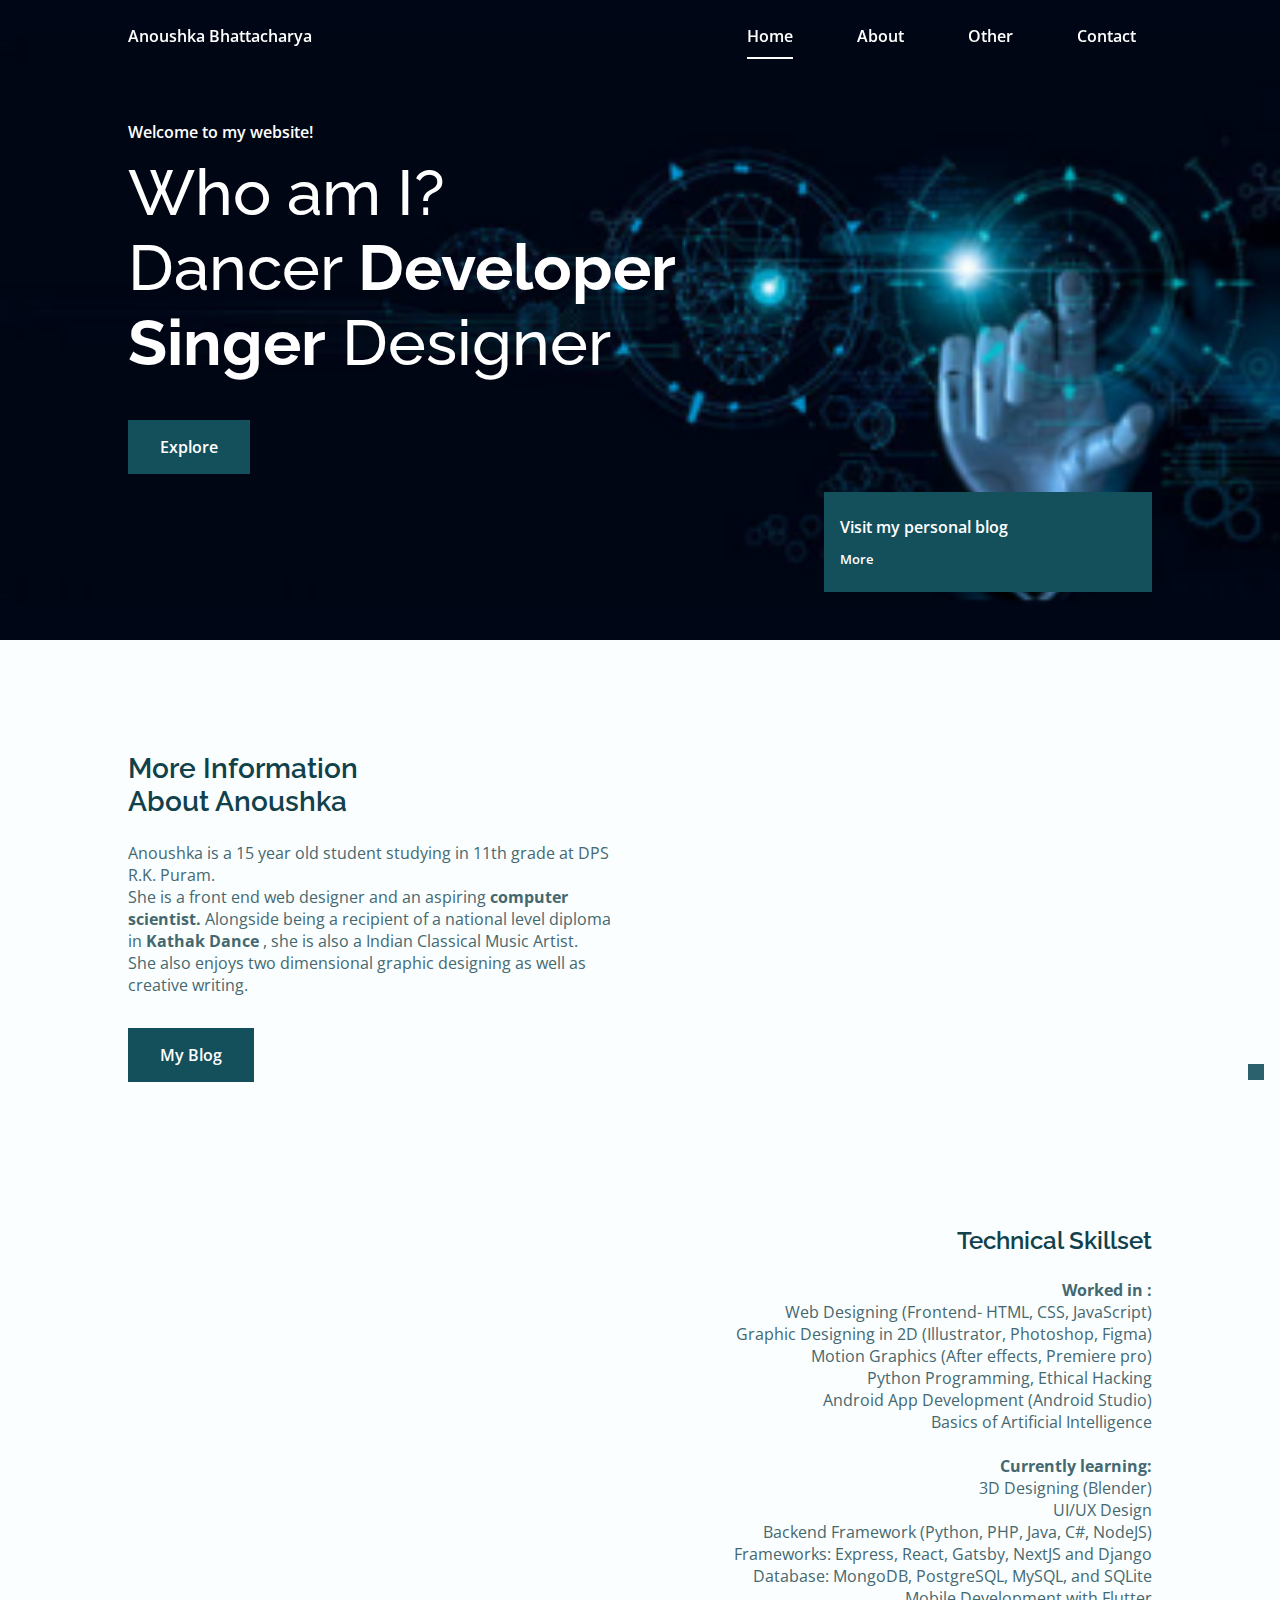
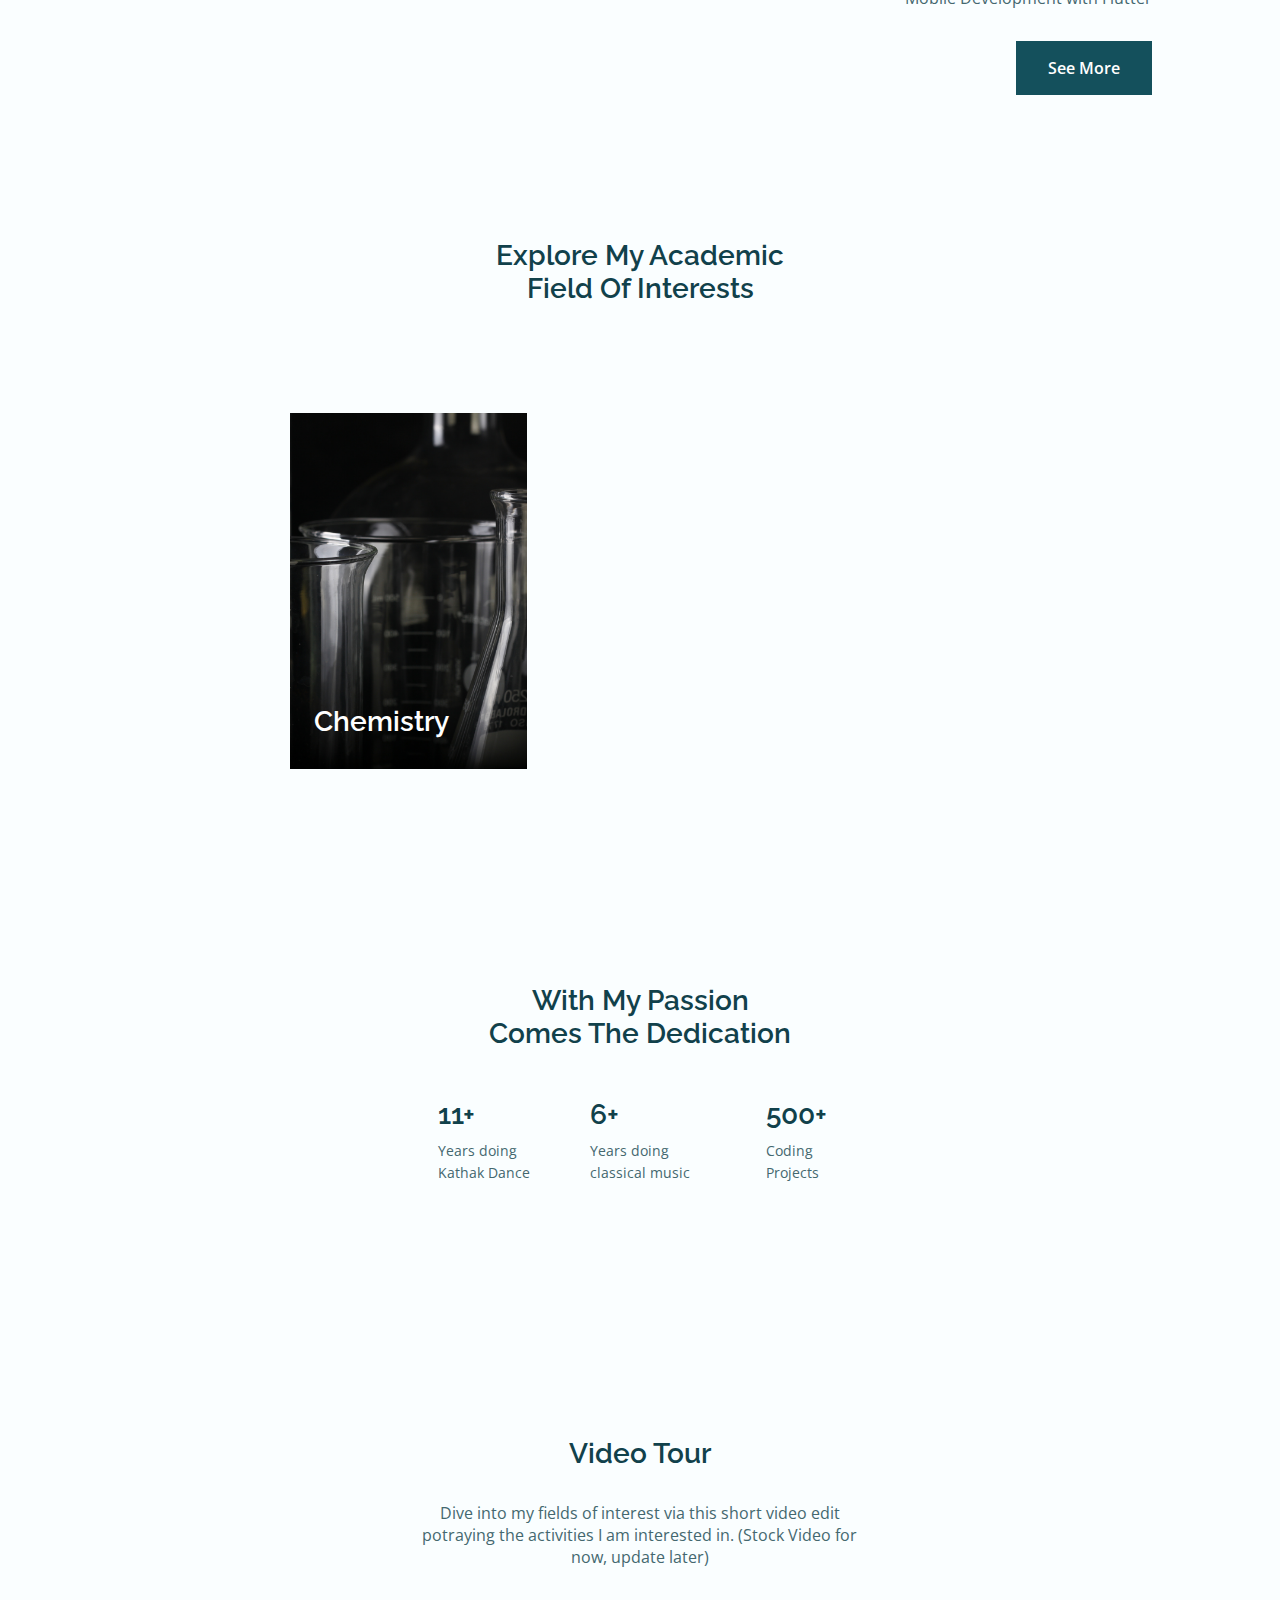
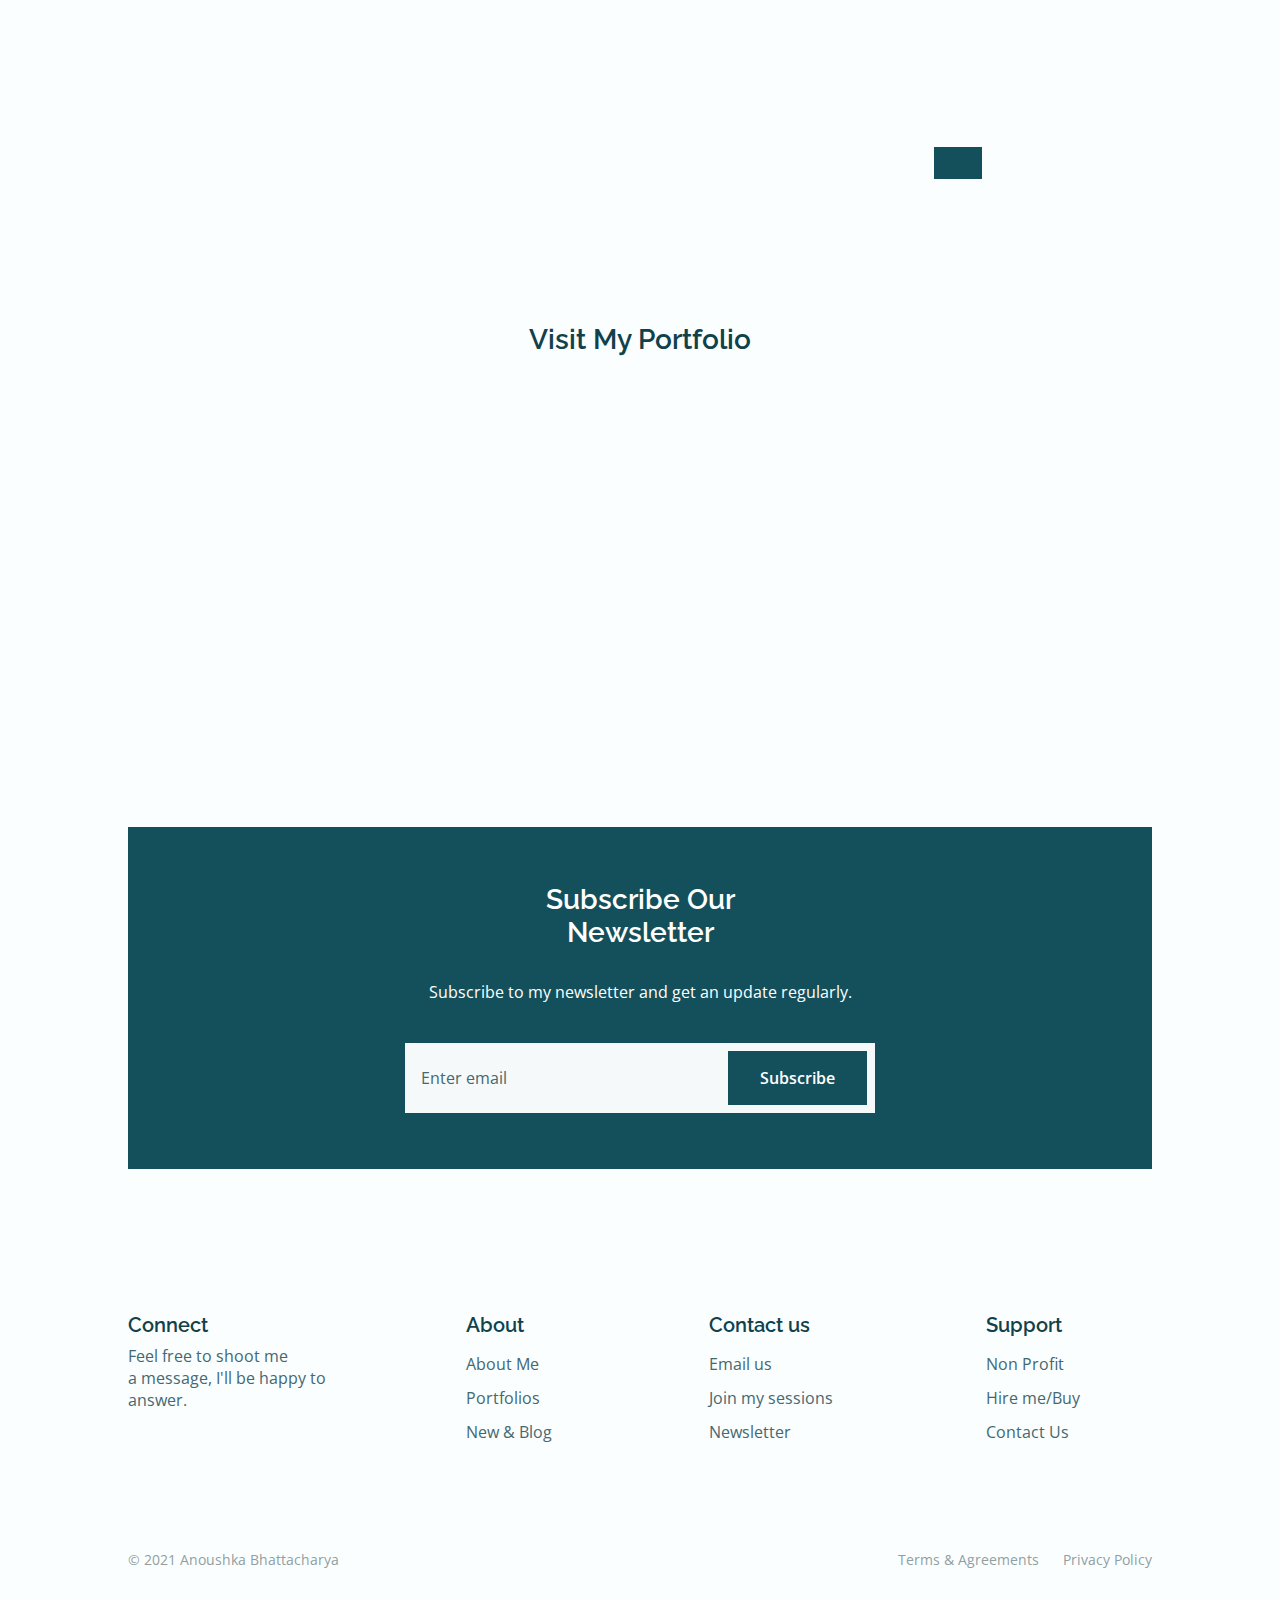
==== commit 4a5e33fe: "Update index.html" ====
--- a/index.html
+++ b/index.html
@@ -105,8 +105,8 @@
                     <div class="about__data">
                             <h2 class="section__title about__title">More Information <br> About Anoushka </h2>
                         <p class="about__description">Anoushka is a 15 year old student studying in 11th grade at DPS R.K. Puram. <br>
-                          She is a front end web designer and an aspiring computer scientist. Alongside being a recipient of a national level
-                            diploma in Kathak Dance, she is also a Indian Classical Music Artist. <br>
+                          She is a front end web designer and an aspiring <b> computer scientist.</b> Alongside being a recipient of a national level
+                            diploma in <b> Kathak Dance </b>, she is also a Indian Classical Music Artist. <br>
                             She also enjoys two dimensional graphic designing 
                             as well as creative writing.
                         </p>
@@ -115,11 +115,11 @@
 
                     <div class="about__img">
                         <div class="about__img-overlay">
-                            <img src="assets/img/about1.jpg" alt="" class="about__img-one">
+                            <img src="assets/img/block-3.png" alt="" class="about__img-one">
                         </div>
 
                         <div class="about__img-overlay">
-                            <img src="assets/img/about2.jpg" alt="" class="about__img-two">
+                            <img src="assets/img/block-4.png" alt="" class="about__img-two">
                         </div>
                     </div>
                 </div>
@@ -131,15 +131,15 @@
              <div class="about2__container container grid" align-content="right">
 <!--                     <div><img src="assets/img/about1.jpg"></div> -->
                     
-<!--                      <div class="about2__img">
+                       <div class="about2__img">
                         <div class="about2__img-overlay">
-                            <img src="assets/img/about1.jpg" alt="" class="about__img-one">
+                            <img src="assets/img/block-7.png" alt="" class="about__img-one">
                         </div>
 
                         <div class="about2__img-overlay">
                             <img src="assets/img/about2.jpg" alt="" class="about__img-two">
                         </div>
-                    </div>  -->
+                    </div>  
                     
                     <div class="about2__data" text-align="right">
                             <h2 class=" about2__title">Technical Skillset</h2>
--- a/assets/css/styles.css
+++ b/assets/css/styles.css
@@ -449,10 +449,10 @@
 
 /*=============== about2 ===============*/
 
-.about2__title{
+/* .about2__title{
  align-content: right;
 justify-content: right;
-margin-bottom: var(--mb-2);}
+margin-bottom: var(--mb-2);} */
 
 /* .section__title about2__title{
   font-size: var(--h2-font-size);
@@ -463,14 +463,11 @@
 } */
 
 .about2__data {
-text-align: right;
-align-items: right;
- justify-content: right;}
+  text-align: center;}
 
 .about2__container {
- row-gap: 500rem;
- display: flex;
-  align-content: right;
+ row-gap: 1rem;
+ 
 }
 
 .about2__description {
@@ -988,10 +985,10 @@
    .about2__container {
     grid-template-columns: repeat(2, 1fr);
     align-items: right;
-    justify-content: right;
+    
   }
   .about2__data, .about2__title {
-    text-align: initial;
+    text-align: right;
   }
   .about2__title {
     margin-bottom: var(--mb-1-5);
@@ -1036,6 +1033,7 @@
     flex-direction: row;
     justify-content: space-between;
   }
+ 
 }
 
 /* For large devices */
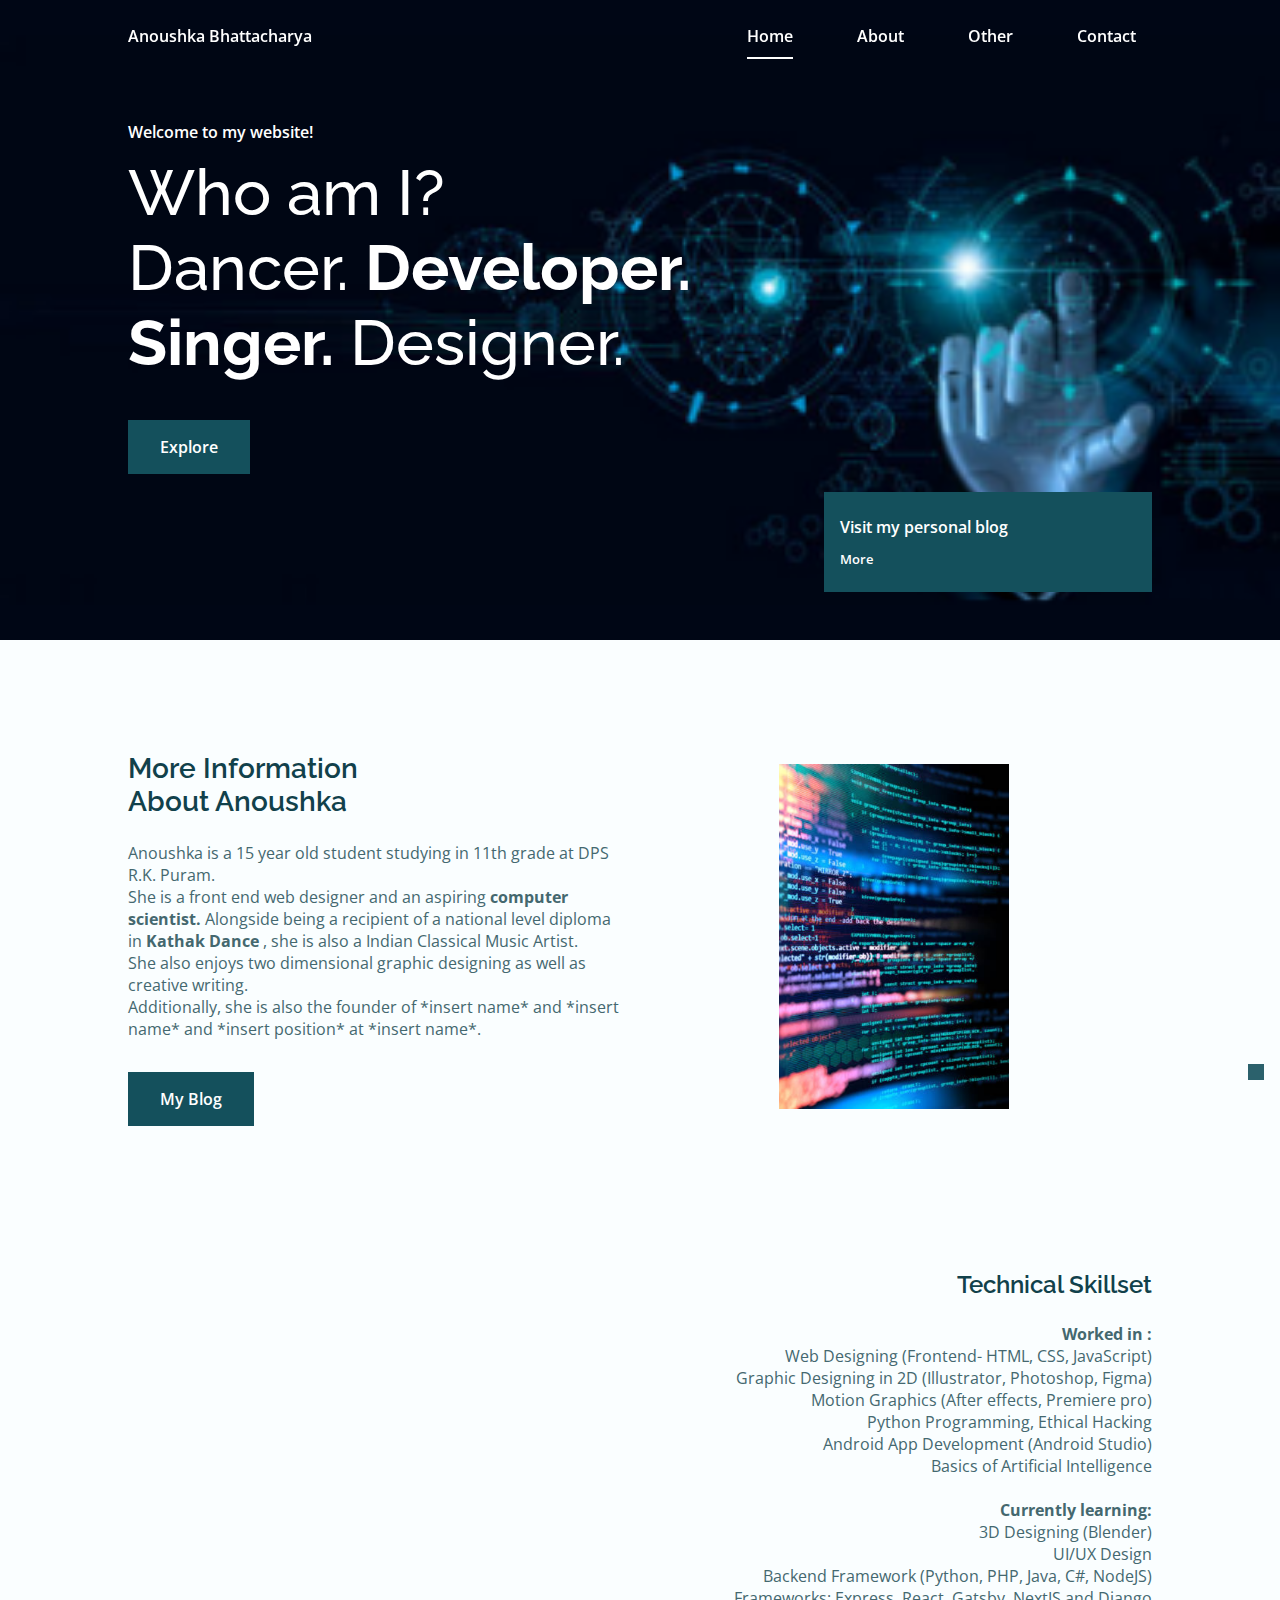
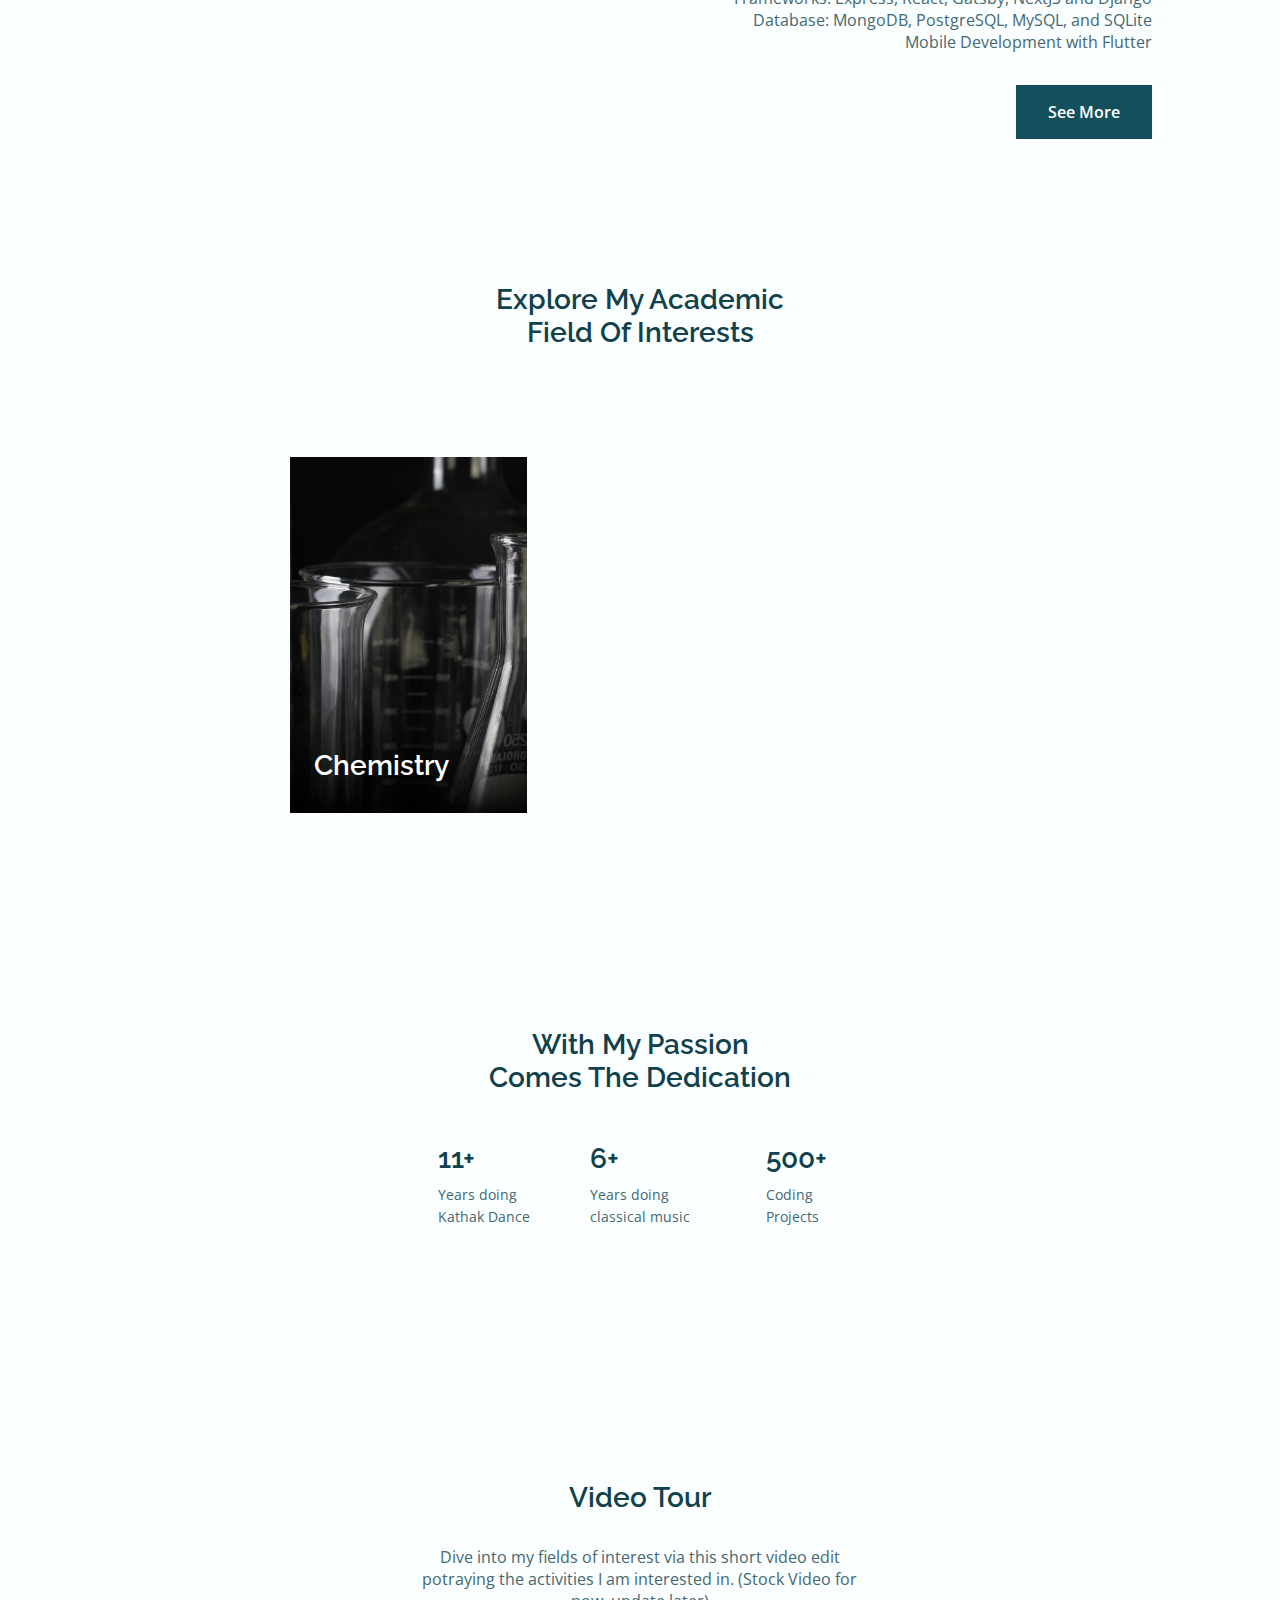
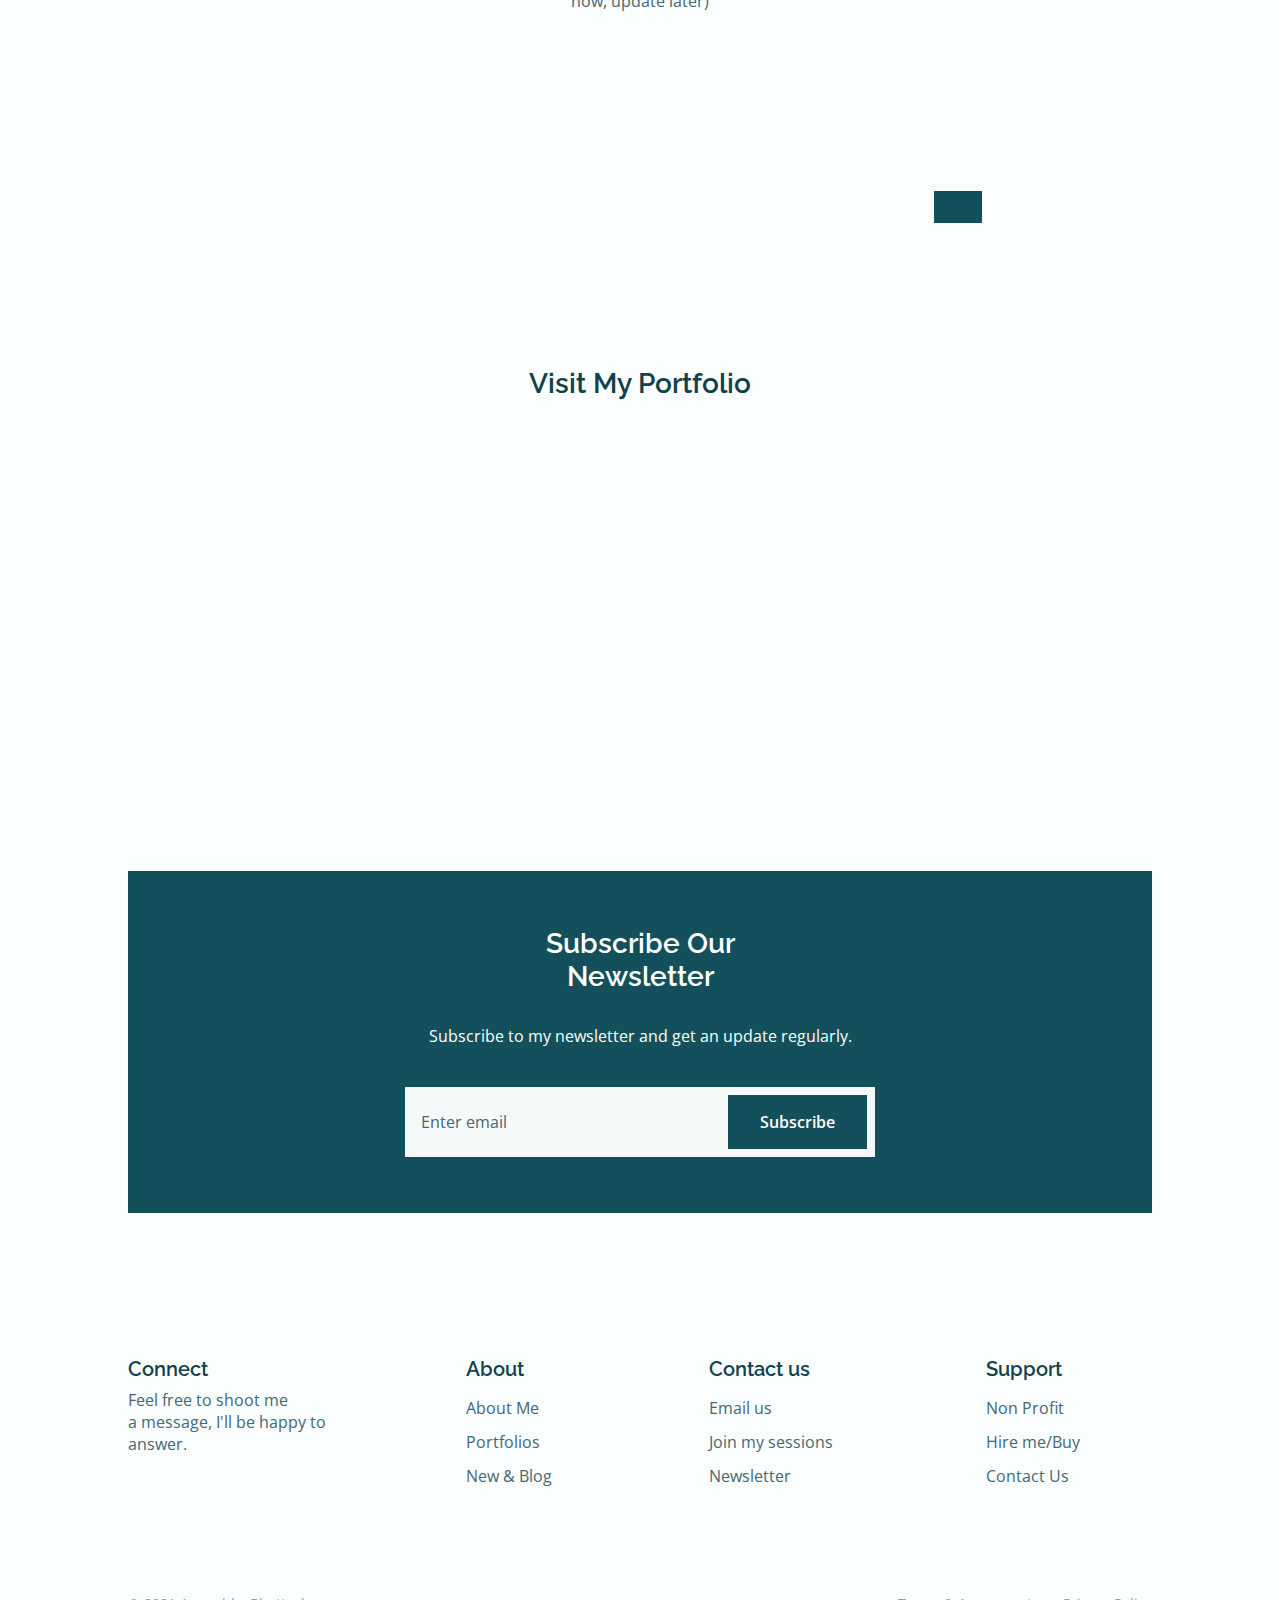
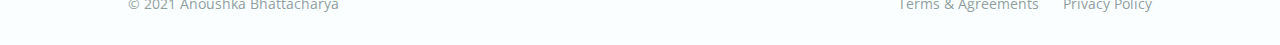
==== commit 1aec3ad1: "Update index.html" ====
--- a/index.html
+++ b/index.html
@@ -3,10 +3,10 @@
     <head>
         <meta charset="UTF-8">
         <meta name="viewport" content="width=device-width, initial-scale=1.0">
-        <meta name="description" content="Anoushka Bhattacharya is a 15 year old student in 11th grade at DPS R.K. Puram <br>
+        <meta name="description" content="Anoushka Bhattacharya is a 15 year old student in 11th grade at DPS R.K. Puram 
                                           , a front-end web designer,  a learning full stack developer and an aspiring Computer Scientist.
                                           She is also a national Kathak Dancer and a Classical Singer with immense passion and dedication in the 
-                                          fields of Computer Science, tech and STEM subjects.">
+                                          fields of Computer Science, tech and the STEM , mainly engineering subjects.">
         <link rel="shortcut icon" href="assets/img/al-logo.png" type="image/png">
 
         <!--=============== REMIXICONS ===============-->
@@ -64,7 +64,7 @@
                 <div class="home__container container grid">
                     <div class="home__data">
                         <span class="home__data-subtitle">Welcome to my website!</span>
-                        <h1 class="home__data-title">Who am I?<br> Dancer <b>Developer<br> Singer</b> Designer</h1>
+                        <h1 class="home__data-title">Who am I?<br> Dancer. <b>Developer.<br> Singer.</b> Designer.</h1>
                         <a href="#" class="button">Explore</a>
 
                     </div>
@@ -87,7 +87,7 @@
                     <div class="home__info">
                         <div>
                             <span class="home__info-title">Visit my personal blog</span>
-                            <a href="" class="button button--flex button--link home__info-button">
+                            <a href="blog/blog.html" class="button button--flex button--link home__info-button">
                                 More <i class="ri-arrow-right-line"></i>
                             </a>
                         </div>
@@ -108,14 +108,15 @@
                           She is a front end web designer and an aspiring <b> computer scientist.</b> Alongside being a recipient of a national level
                             diploma in <b> Kathak Dance </b>, she is also a Indian Classical Music Artist. <br>
                             She also enjoys two dimensional graphic designing 
-                            as well as creative writing.
+                            as well as creative writing.<br>
+                            Additionally, she is also the founder of *insert name* and *insert name* and *insert position* at *insert name*. 
                         </p>
                         <a href="#" class="button">My Blog</a>
                     </div>
 
                     <div class="about__img">
                         <div class="about__img-overlay">
-                            <img src="assets/img/block-3.png" alt="" class="about__img-one">
+                            <img src="assets/img/block-7.png" alt="" class="about__img-one">
                         </div>
 
                         <div class="about__img-overlay">
@@ -133,11 +134,11 @@
                     
                        <div class="about2__img">
                         <div class="about2__img-overlay">
-                            <img src="assets/img/block-7.png" alt="" class="about__img-one">
+                            <img src="assets/img/block-3.png" alt="" class="about__img-one">
                         </div>
 
                         <div class="about2__img-overlay">
-                            <img src="assets/img/about2.jpg" alt="" class="about__img-two">
+                            <img src="assets/img/block-8.png" alt="" class="about__img-two">
                         </div>
                     </div>  
                     
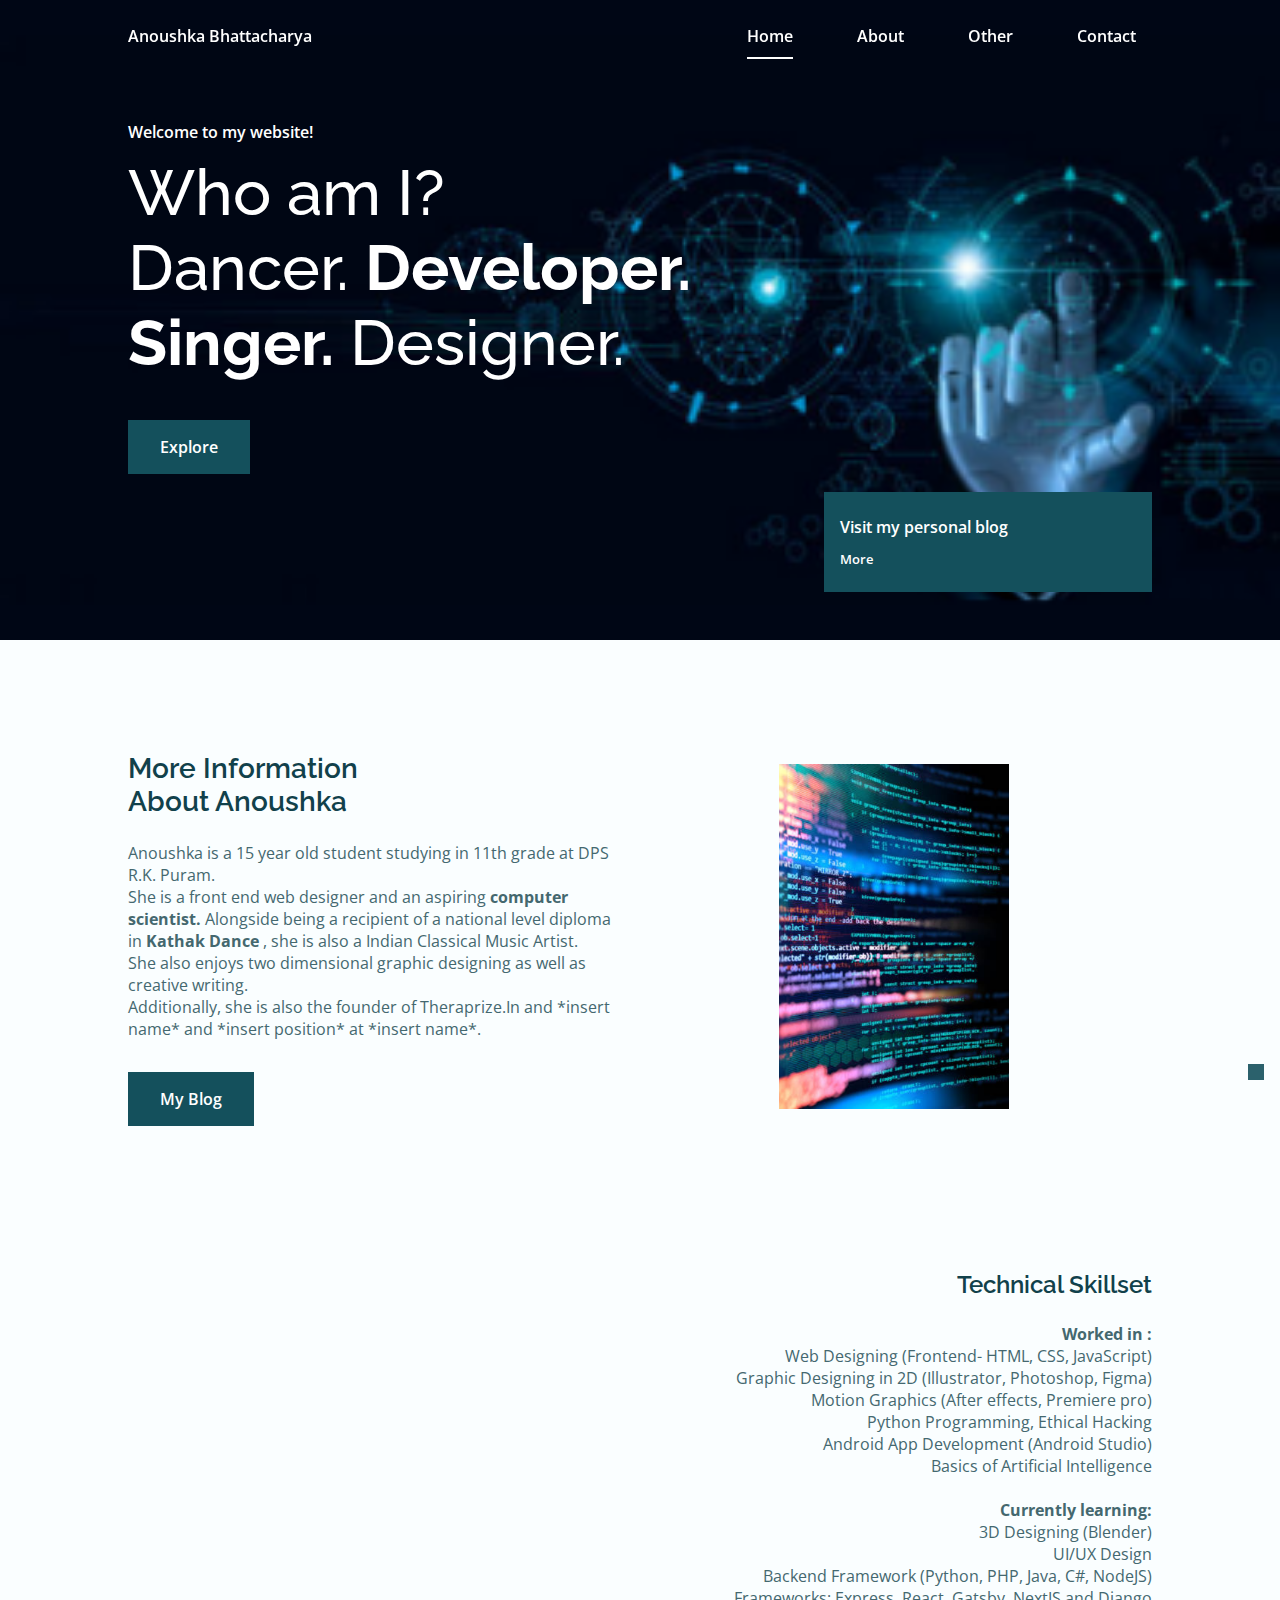
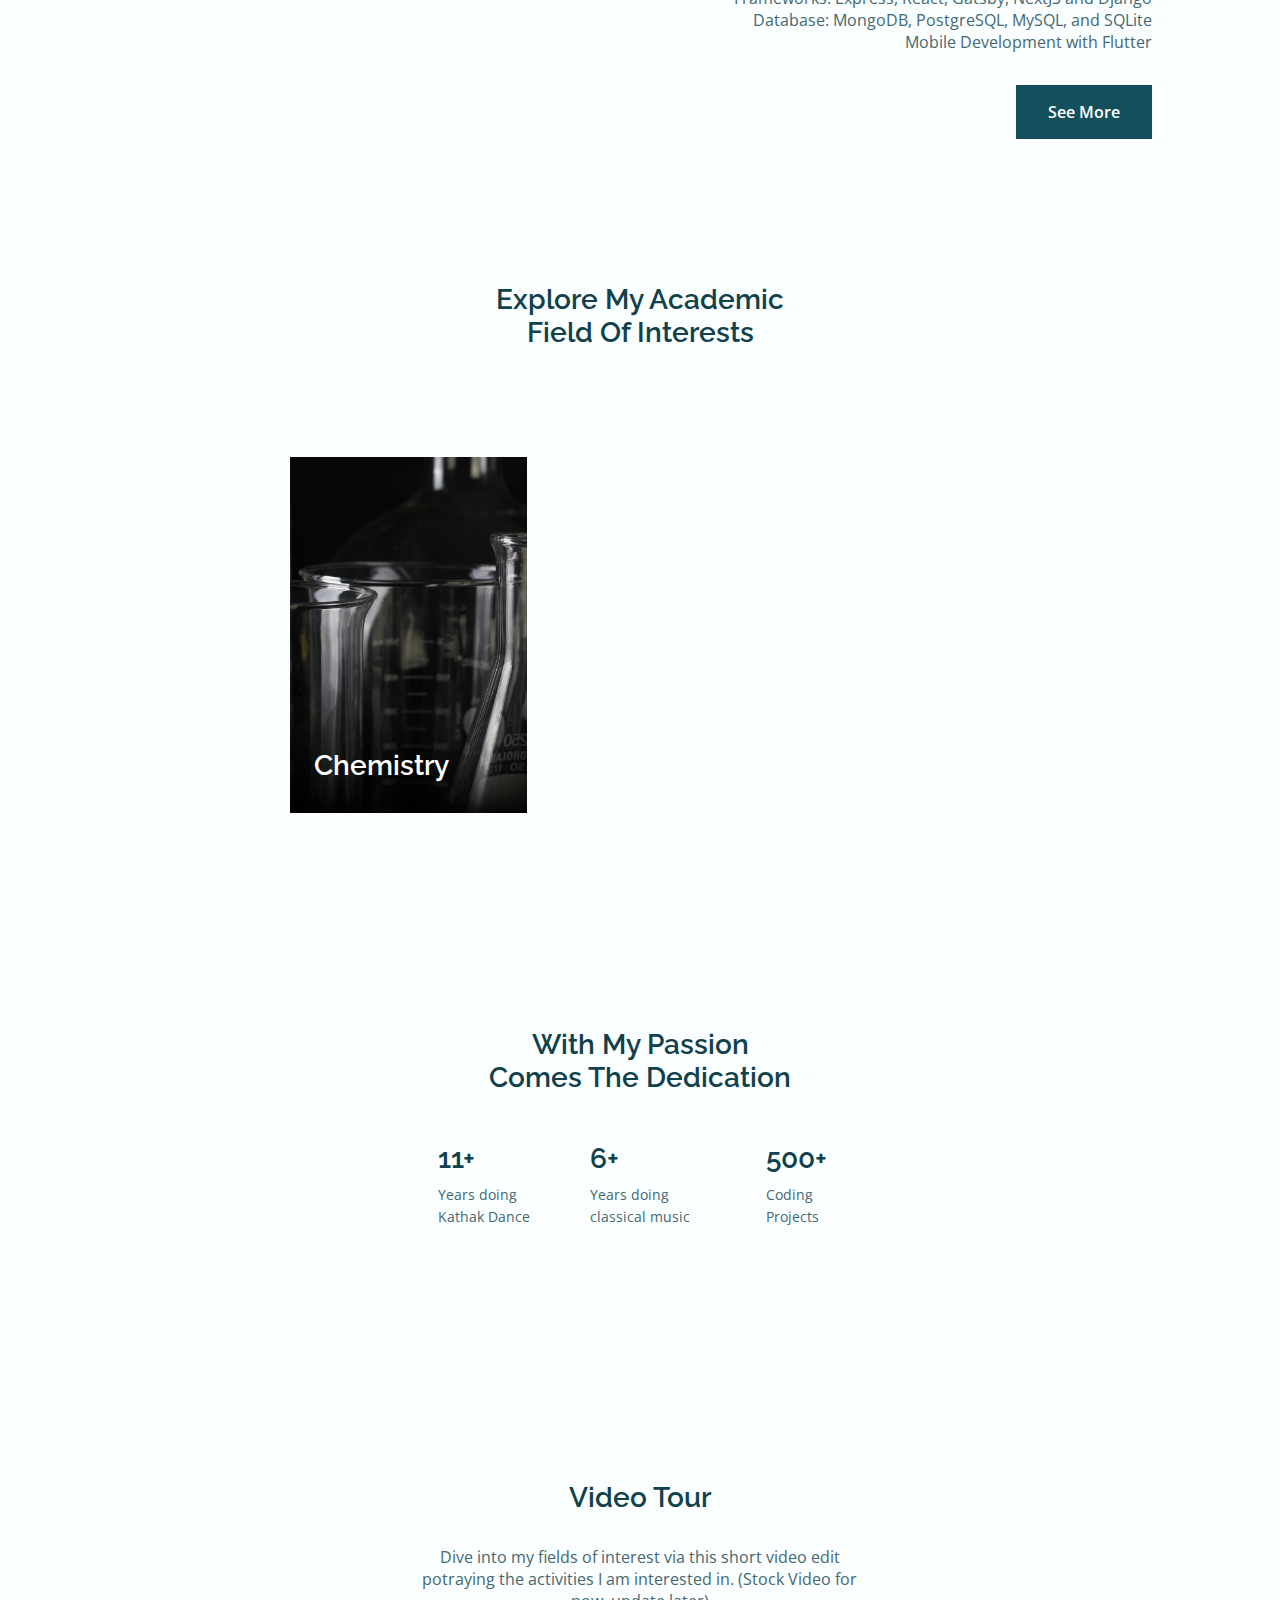
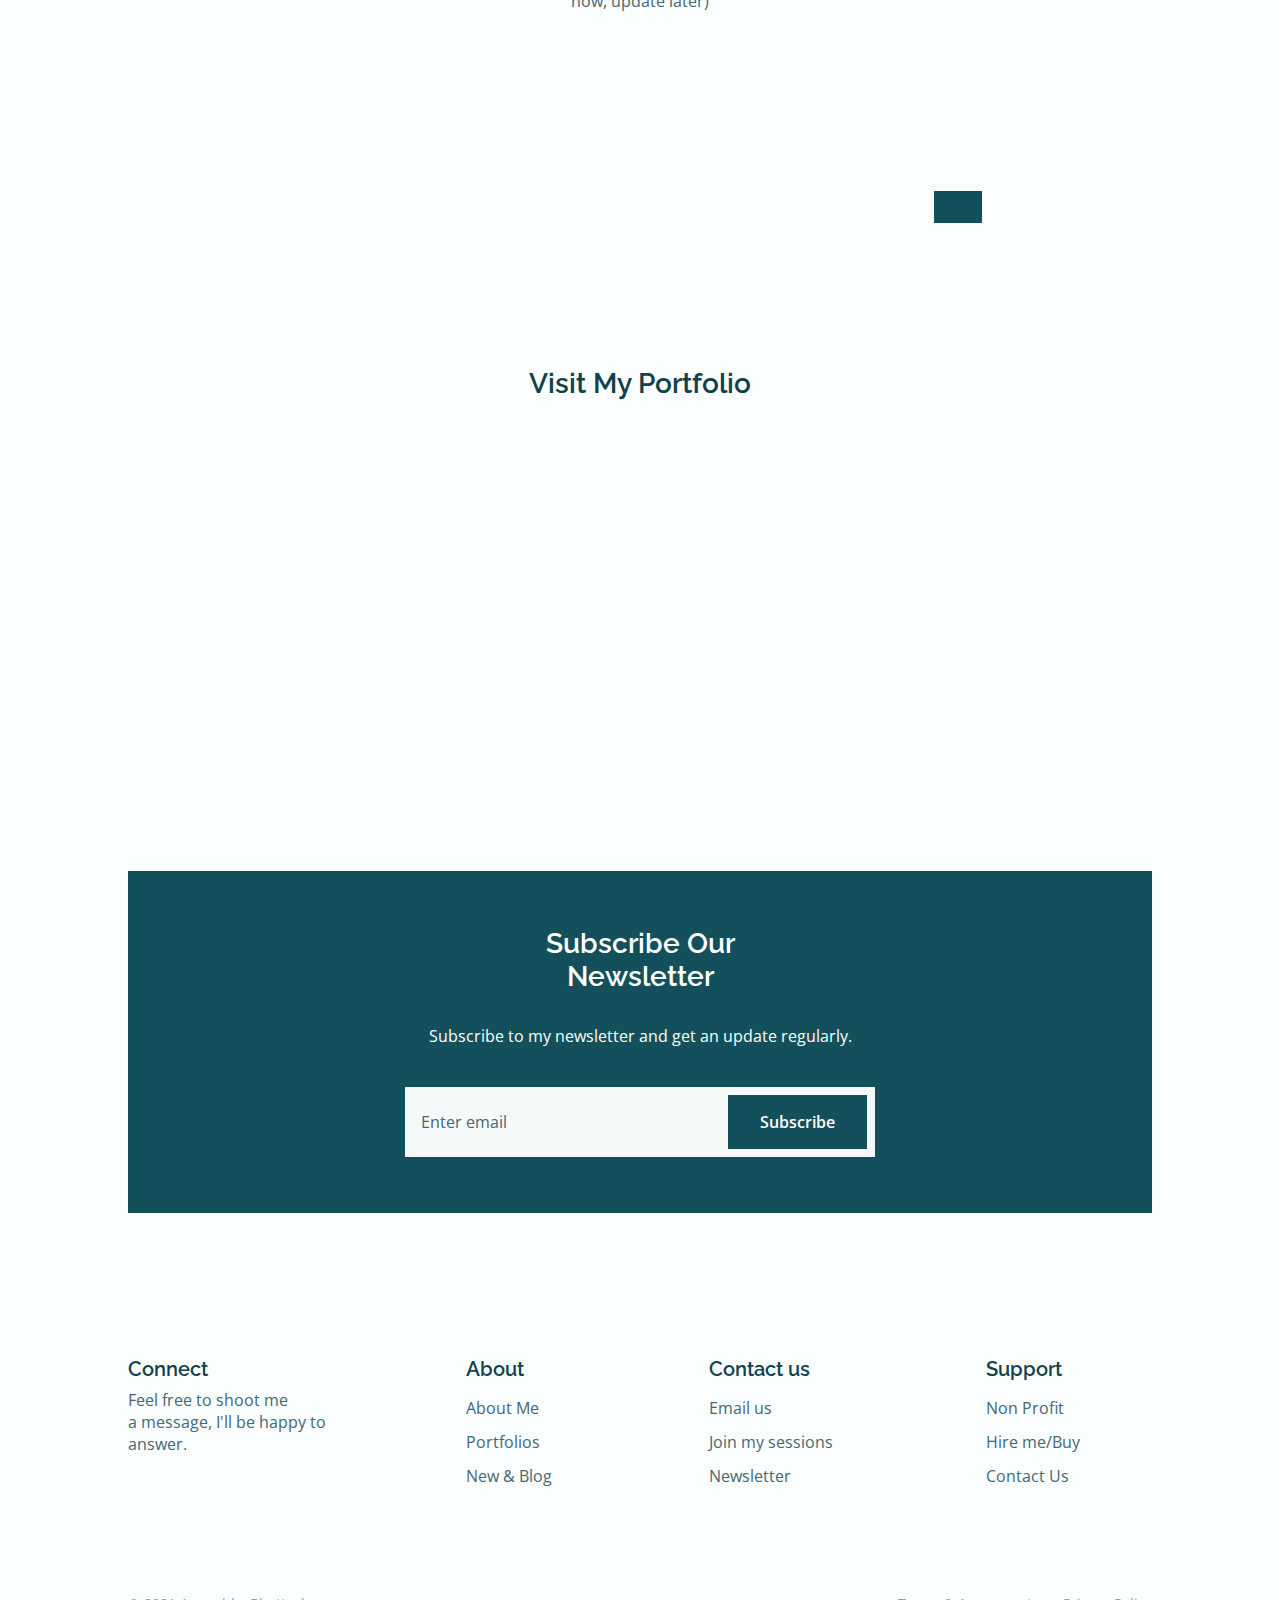
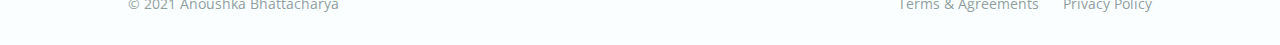
==== commit 213e1760: "Update index.html" ====
--- a/index.html
+++ b/index.html
@@ -109,7 +109,7 @@
                             diploma in <b> Kathak Dance </b>, she is also a Indian Classical Music Artist. <br>
                             She also enjoys two dimensional graphic designing 
                             as well as creative writing.<br>
-                            Additionally, she is also the founder of *insert name* and *insert name* and *insert position* at *insert name*. 
+                            Additionally, she is also the founder of Theraprize.In and *insert name* and *insert position* at *insert name*. 
                         </p>
                         <a href="#" class="button">My Blog</a>
                     </div>
